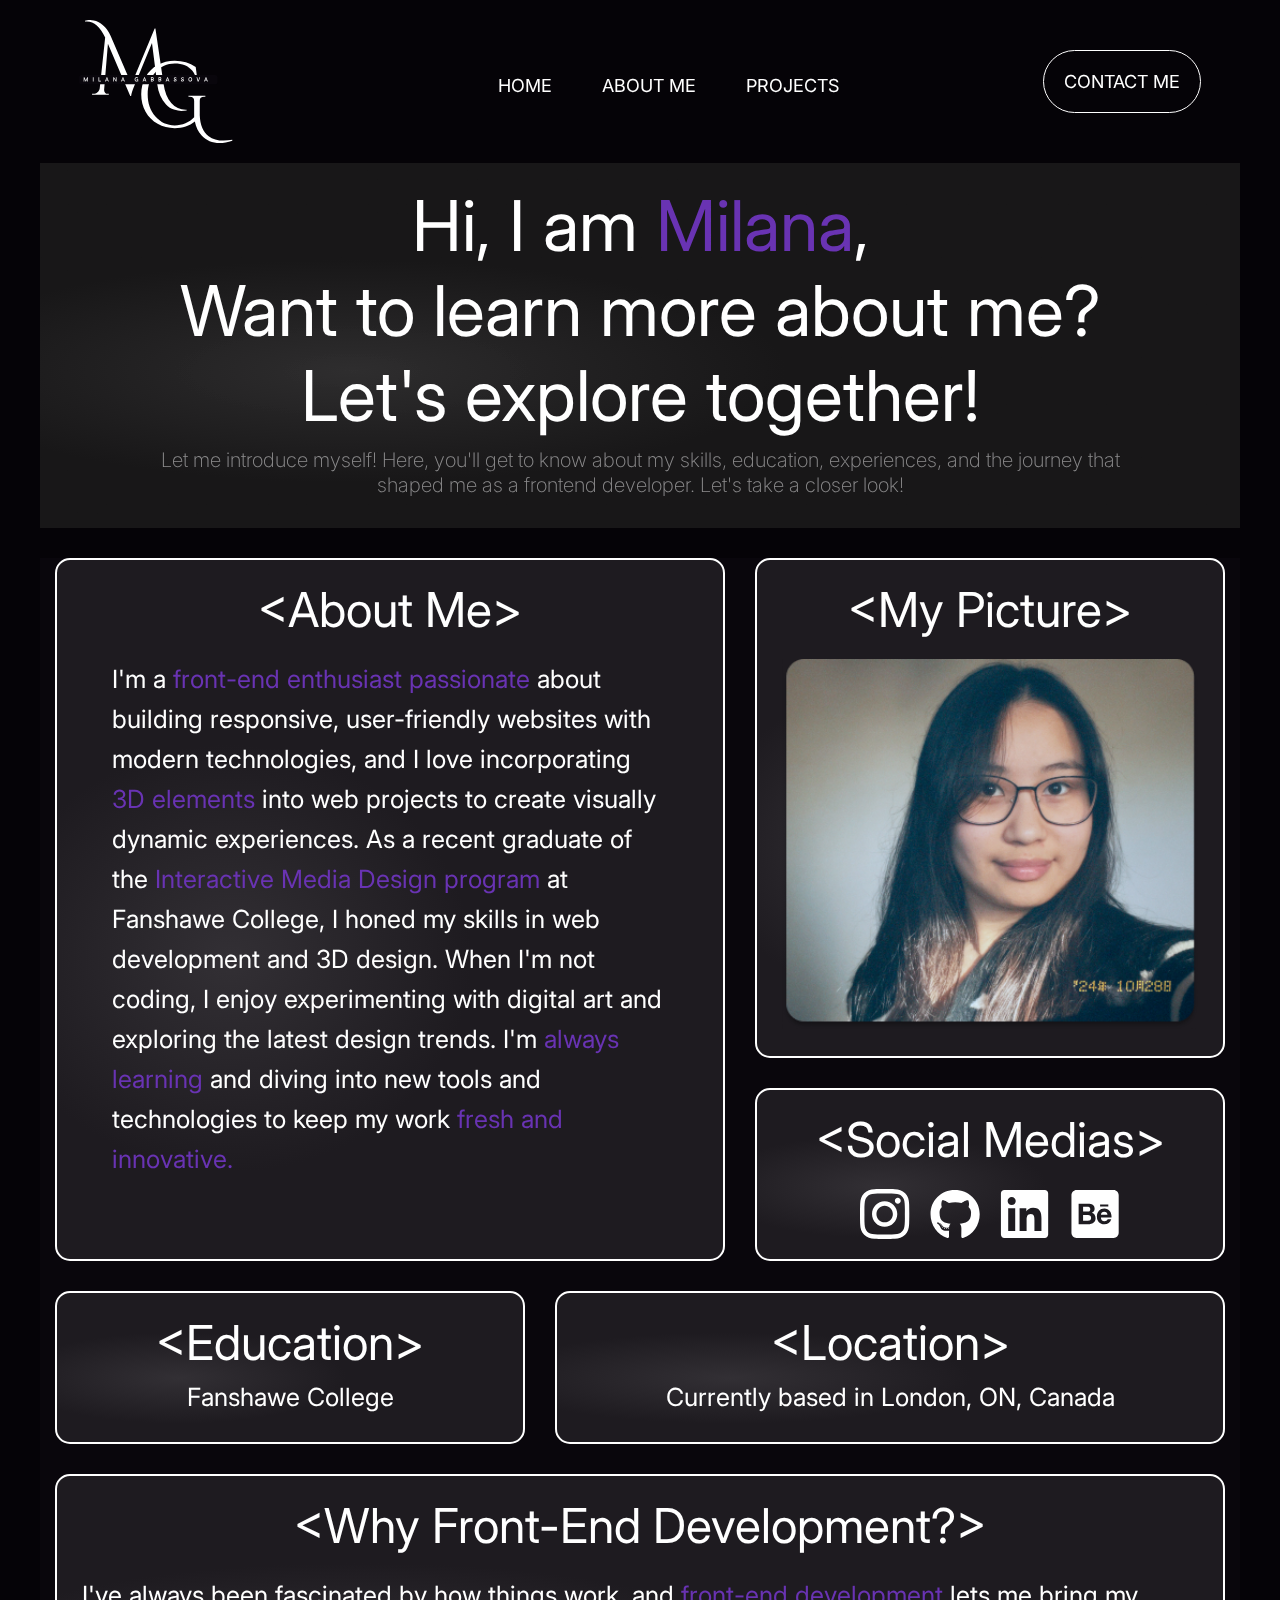
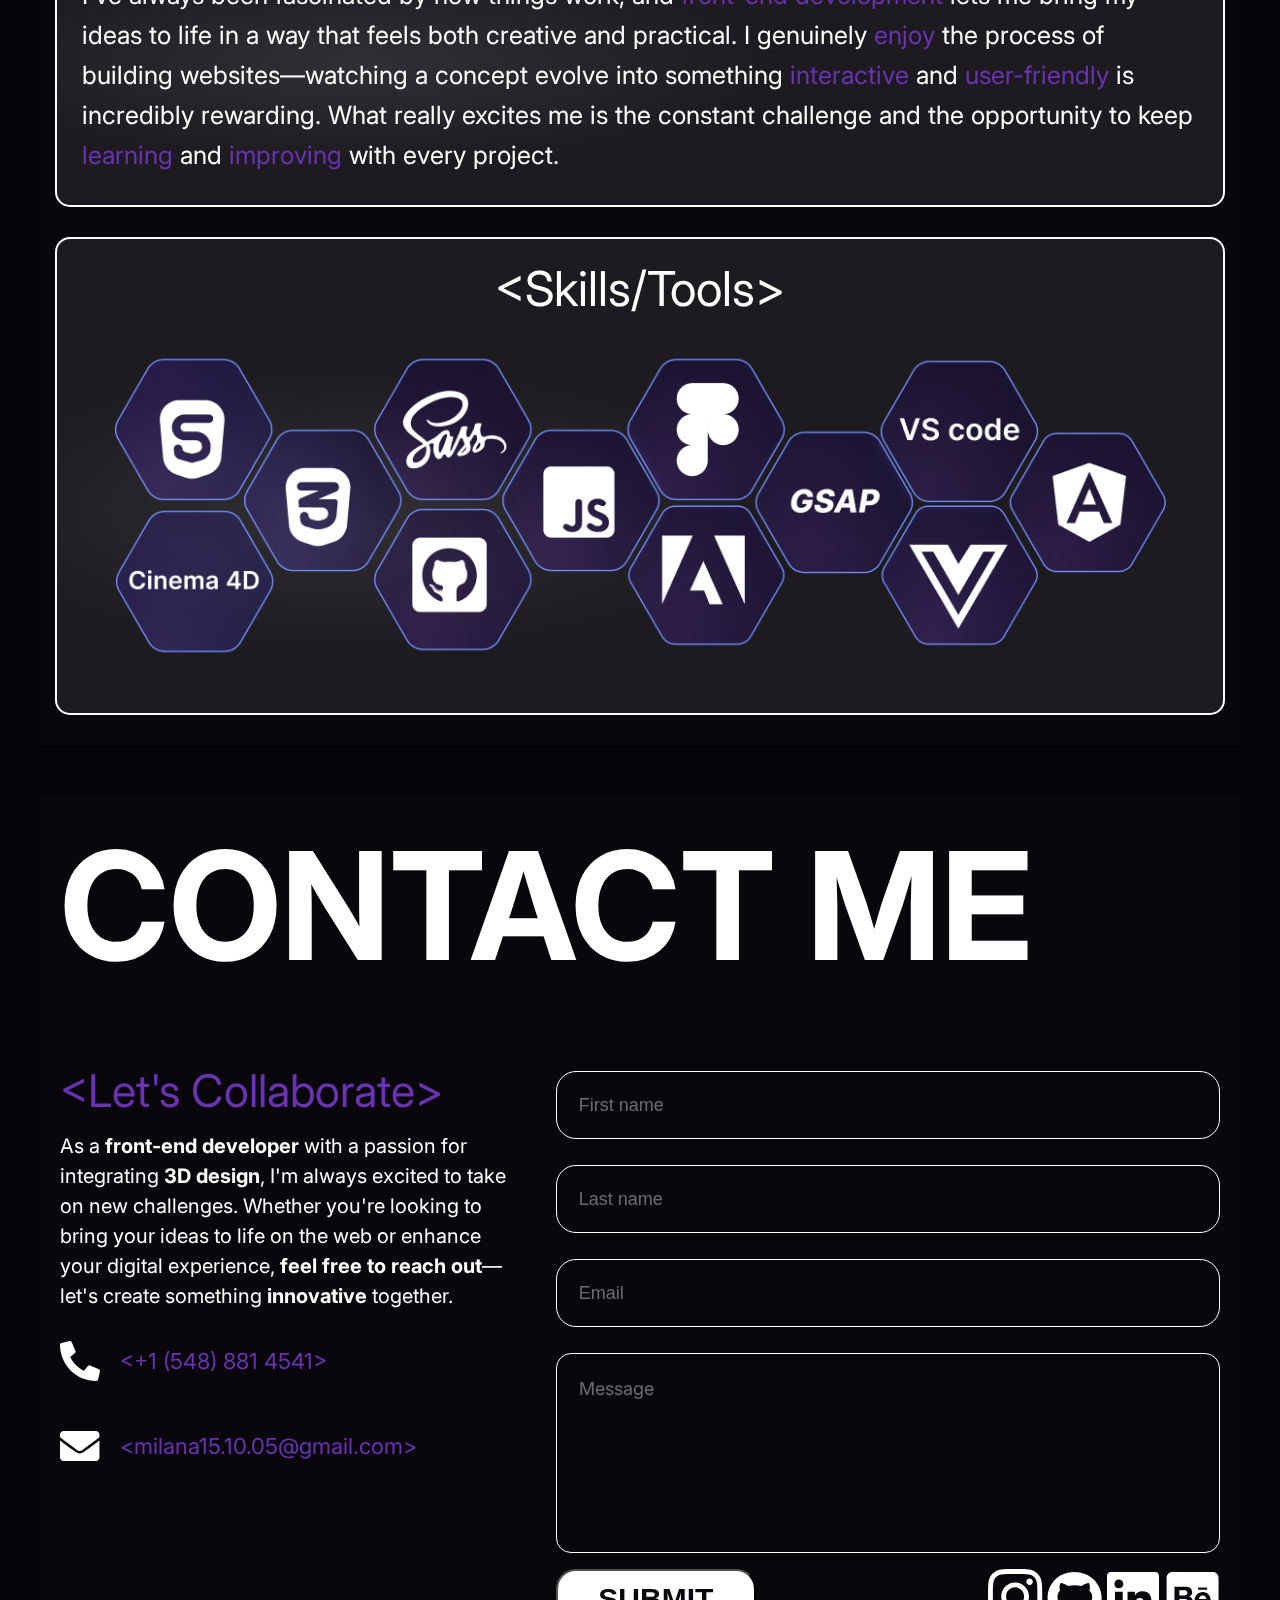
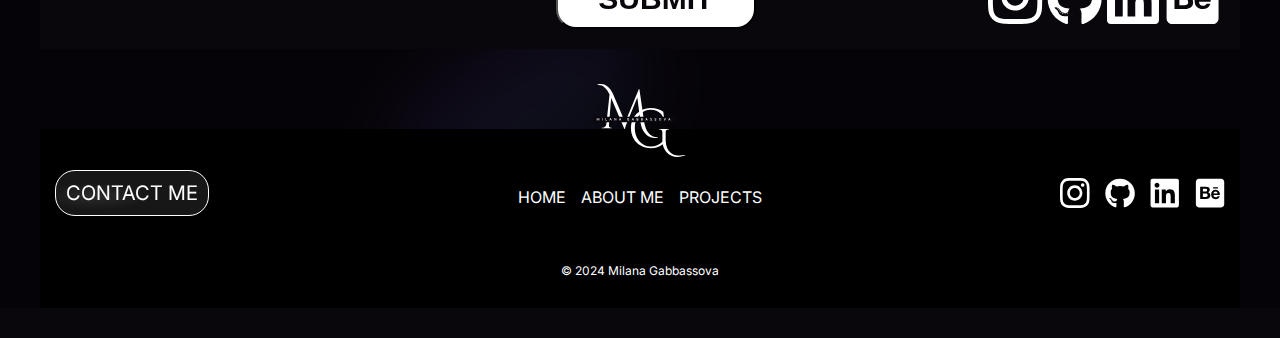
==== about.html @ 4b995e04 "Update about.html" ====
<!DOCTYPE html>
<html lang="en">

<head>
    <meta charset="UTF-8">
    <meta name="viewport" content="initial-scale=1.0, width=device-width">
    <title>About Me</title>
    <link rel="icon" href="images/logo-icon.png">
    <link rel="stylesheet" href="https://cdnjs.cloudflare.com/ajax/libs/font-awesome/4.7.0/css/font-awesome.min.css">
    <link rel="stylesheet" href="https://cdn.plyr.io/3.7.8/plyr.css" />
    <link href='https://fonts.googleapis.com/css?family=Inter' rel='stylesheet'>
    <link href="css/grid.css" rel="stylesheet">
    <link href="css/main.css" rel="stylesheet">
</head>

<body>
    <h1 class="hidden">Portfolio</h1>
    <header class="grid-con">
        <nav class="m-col-span-full navbar">
            <h2 class="hidden">Header</h2>
            <div class="hamburger">
                <span class="bar"></span>
                <span class="bar"></span>
                <span class="bar"></span>
            </div>

                <img class="logo-tablet" src="images/logo-mobile.svg" alt="fanshawe-logo">
            

                <div class="nav-menu">
                <ul>
                    <li class="nav-item">
                        <a href="index.html" class="nav-link">HOME</a>
                    </li>
                    <li class="nav-item">
                        <a href="about.html" class="nav-link">ABOUT ME</a>
                    </li>
                    <li class="nav-item">
                        <a href="projects.html" class="nav-link">PROJECTS</a>
                    </li>

                    <li class="contact-mobile nav-item">
                        <a href="#contact" class="nav-link">CONTACT ME</a>
                    </li>

                   
                </ul>
                </div>

                <div class="contact-tablet">
                    <a data-link="contact" class="nav-link">CONTACT ME</a>
                </div>
        </nav>

        
        <div class="logo-mobile col-start-2 col-end-4">
            <img src="images/logo-mobile.svg" alt="fanshawe-logo">
        </div>
    </header>

    <main>
        <section class="grid-con about-section-intro">
            <h2 class="hidden">Landing Page</h2>
            <div class="col-span-full m-col-span-full text-intro-main">
                <p>Hi, I am <span class="purple-text">Milana</span>,<br>
                Want to learn more about me?<br>
                Let's explore together!</p>
                <p class="basic-text t-intro">Let me introduce myself! Here, you'll get to know about my skills, education, experiences, and the journey that shaped me as a frontend developer. Let's take a closer look!</p>
            </div>
        </section>

        <section class="grid-con about-section-info">

            <div class="info-about col-span-full m-col-start-1 m-col-end-8 m-row-start-1 m-row-end-4">
                <p class="big-text-about">&lt;About Me&gt;</p>
                <p class="basic-text">I'm a <span class="purple-text">front-end enthusiast passionate</span> about building responsive, user-friendly websites with modern technologies, and I love incorporating <span class="purple-text">3D elements</span> into web projects to create visually dynamic experiences. As a recent graduate of the <span class="purple-text">Interactive Media Design program</span> at Fanshawe College, I honed my skills in web development and 3D design. When I'm not coding, I enjoy experimenting with digital art and exploring the latest design trends. I'm <span class="purple-text">always learning</span> and diving into new tools and technologies to keep my work <span class="purple-text">fresh and innovative.</span></p>
            </div>

            <div class="info-picture col-span-full m-col-start-8 m-col-end-13 m-row-start-1 m-row-end-2">
                <p class="big-text-about">&lt;My Picture&gt;</p>
                <img src="images/my-picture.png" alt="my picture">
            </div>

            <div class="info-socials col-span-full m-col-start-8 m-col-end-13 m-row-start-2 m-row-end-3">
                <p class="big-text-about">&lt;Social Medias&gt;</p>
                <div class="social-medias">
                    <img src="images/instagram.svg" alt="instagram">
                    <img src="images/github.svg" alt="github">
                    <img src="images/linkedin.svg" alt="linkedin">
                    <img src="images/behance.svg" alt="behance">
                </div>
            </div>

            <div class="info-education col-span-full m-col-start-1 m-col-end-6 m-row-start-4 m-row-end-5">
                <p class="big-text-about">&lt;Education&gt;</p>
                <p class="basic-text">Fanshawe College</p>
            </div>

            <div class="info-location col-span-full m-col-start-6 m-col-end-13 m-row-start-4 m-row-end-5">
                <p class="big-text-about">&lt;Location&gt;</p>
                <p class="basic-text">Currently based in London, ON, Canada</p>
            </div>

            <div class="info-why-frontend col-span-full">
                <p class="big-text-about">&lt;Why Front-End Development?&gt;</p>
                <p class="basic-text">I've always been fascinated by how things work, and <span class="purple-text">front-end development</span> lets me bring my ideas to life in a way that feels both creative and practical. I genuinely <span class="purple-text">enjoy</span> the process of building websites—watching a concept evolve into something <span class="purple-text">interactive</span> and <span class="purple-text">user-friendly</span> is incredibly rewarding. What really excites me is the constant challenge and the opportunity to keep <span class="purple-text">learning</span> and <span class="purple-text">improving</span> with every project.</p>
            </div>

            <div class="info-skills col-span-full">
                <p class="big-text-about">&lt;Skills/Tools&gt;</p>
                <img class="skills-mobile" src="images/skills-tools-mobile.svg" alt="skills">
                <img class="skills-tablet-desktop" src="images/skills-tools-tablet-desktop.png" alt="skills">
            </div>

        </section>

        


        <section id="contact" class="grid-con section-contact">
            <h2 class="hidden">Contact me</h2>
            <div class="col-span-full heading"><p>CONTACT ME</p></div>

            <div class="text-contact col-span-full l-col-start-1 l-col-end-6">
                <p class="purple-text-contact">&lt;Let's Collaborate&gt;</p>
                <p class="basic-text-contact">As a <span class="highlighted-text">front-end developer</span> with a passion for integrating <span class="highlighted-text">3D design</span>, I'm always excited to take on new challenges. Whether you're looking to bring your ideas to life on the web or enhance your digital experience, <span class="highlighted-text">feel free to reach out</span>—let's create something <span class="highlighted-text">innovative</span> together.</p>
           </div>

            <div class="col-span-full phone-email-contact">
                <div class="phone">
                    <img src="images/phone-icon.svg" alt="phone-icon">
                    <p class="purple-text-pe">&lt;+1 (548) 881 4541&gt;</p>
                </div>

                <div class="email">
                    <img src="images/mail-icon.svg" alt="mail-icon">
                    <p class="purple-text-pe">&lt;milana15.10.05@gmail.com&gt;</p>
                </div>
            </div>

        <div class="form-contact col-span-full l-col-start-6 l-col-end-13">
            <form class="col-span-full order-form-inputs">
                <input type="text" placeholder="First name" id="fname">
                <input type="text" placeholder="Last name" id="lname">
                <input type="text" placeholder="Email" id="email">
                <textarea name="msg" placeholder="Message" id="message"></textarea>
            </form>

            <div class="col-span-full button-social">
                <button class="submit-button" id="submit-action">SUBMIT</button>

                <div class="social-medias">
                    <img src="images/instagram.svg" alt="instagram">
                    <img src="images/github.svg" alt="github">
                    <img src="images/linkedin.svg" alt="linkedin">
                    <img src="images/behance.svg" alt="behance">
                </div>
            </div>
        </div>
           
        </section>

        <div class="ball-blur"></div>

    </main>

    
    
    <footer class="grid-con section-footer">
        <h2 class="hidden">Footer</h2>
        <div class="col-span-full logo-footer"><img src="images/logo-mobile.svg" alt="logo-footer"></div>
        <div class="col-span-full nav-menu-footer">
            <ul>
                <li class="nav-item-footer">
                    <a data-link="home" class="nav-link-footer">HOME</a>
                </li>
                <li class="nav-item-footer">
                    <a data-link="about-me" class="nav-link-footer">ABOUT ME</a>
                </li>
                <li class="nav-item-footer">
                    <a data-link="projects" class="nav-link-footer">PROJECTS</a>
                </li>
            </ul>
        </div>

        <div class="col-span-full contact-social-footer">

            <div class="button-footer black-button">CONTACT ME</div>

            <div class="social-medias-footer">
                <img src="images/instagram.svg" alt="instagram">
                <img src="images/github.svg" alt="github">
                <img src="images/linkedin.svg" alt="linkedin">
                <img src="images/behance.svg" alt="behance">
            </div>

        </div>

            <div class="col-span-full"><p class="copyright-text">© 2024 Milana Gabbassova</p></div>
     </footer>
     
    
    <script src="https://cdn.plyr.io/3.7.8/plyr.js"></script>
    <script src="js/main.js"></script>
</body>

</html>
---- css/grid.css ----
/* Tailwind and Bootstrap use px for media queries, with foundation using em
for this library we will stick with pixels */

/* ---General rules - scales images, videos to size of container--- */
img, embed, object, video, picture {
  max-width: 100%; 
}

/* ---Change the way the box model works, tells the browser to account for any border and padding in the values you specify for an element's width and height.--- */

html {
  box-sizing: border-box; 
}

*, *::before, *::after {
  box-sizing: inherit; 
}

/* ---Mini CSS reset--- */

body, p, h1, h2, h3, h4, h5 {
   margin: 0px; 
   padding: 0px;
}

/* ---Utility Classes--- */

.hidden {
   display: none;
}

.box {
   background-color: powderblue;
   color: rgb(27, 27, 27);
   border-radius: 5px;
   padding: 20px;
   text-align: center;
   margin-top: 10px;
   margin-bottom:10px;
 }

/* ---Mobile Library Grid Styles--- */

/* Note if you are using a grid size of 1920, you need to change the value of 1200px to 1920px on line 50 and 57 */

.full-width-grid-con {
   /* set this container as a grid, with 3 columns
   the other grid will sit in the middle column, this allows for overlapping content */
   display: grid; 
	grid-template-columns: 1fr minmax(0, 1200px) 1fr;  
}

 .grid-con { 
   display: grid;
   grid-template-columns: repeat(4, minmax(0, 1fr));
   grid-template-rows: auto;
   grid-column-gap: 30px;
   max-width: 1200px;
   margin: 0 auto;
   padding-left: 15px;
   padding-right: 15px;
}

/* A keyword indicating that the property contributes nothing to the grid item's placement, indicating auto-placement, an automatic span, or a default span of 1. */
.col-auto {grid-column: auto;}
.col-span-1	{grid-column: span 1 / span 1;}
.col-span-2	{grid-column: span 2 / span 2;}
.col-span-3	{grid-column: span 3 / span 3;}
.col-span-4	{grid-column: span 4 / span 4;}
.col-span-full {grid-column: 1 / -1;}

.col-start-1	{grid-column-start: 1;}
.col-start-2	{grid-column-start: 2;}
.col-start-3	{grid-column-start: 3;}
.col-start-4	{grid-column-start: 4;}
.col-start-auto {grid-column-start: auto;}

.col-end-1	{grid-column-end: 1;}
.col-end-2	{grid-column-end: 2;}
.col-end-3	{grid-column-end: 3;}
.col-end-4	{grid-column-end: 4;}
.col-end-5	{grid-column-end: 5;}
.col-end-auto	{grid-column-end: auto;}


.row-span-1	{grid-row: span 1 / span 1;}
.row-span-2	{grid-row: span 2 / span 2;}
.row-span-3	{grid-row: span 3 / span 3;}
.row-span-4	{grid-row: span 4 / span 4;}
.row-span-5	{grid-row: span 5 / span 5;}
.row-span-6	{grid-row: span 6 / span 6;}
.row-span-7	{grid-row: span 7 / span 7;}
.row-span-8	{grid-row: span 8 / span 8;}
.row-span-9	{grid-row: span 9 / span 9;}
.row-span-10{grid-row: span 10 / span 10;}
.row-span-11{grid-row: span 11 / span 11;}
.row-span-12{grid-row: span 12 / span 12;}
.row-span-full {grid-row: 1 / -1;}

.row-start-1	{grid-row-start: 1;}
.row-start-2	{grid-row-start: 2;}
.row-start-3	{grid-row-start: 3;}
.row-start-4	{grid-row-start: 4;}
.row-start-5	{grid-row-start: 5;}
.row-start-6	{grid-row-start: 6;}
.row-start-7	{grid-row-start: 7;}
.row-start-8	{grid-row-start: 8;}
.row-start-9	{grid-row-start: 9;}
.row-start-10	{grid-row-start: 10;}
.row-start-11	{grid-row-start: 11;}
.row-start-12	{grid-row-start: 12;}
.row-start-13	{grid-row-start: 13;}
.row-start-auto {grid-row-start: auto;}

.row-end-1	{grid-row-end: 1;}
.row-end-2	{grid-row-end: 2;}
.row-end-3	{grid-row-end: 3;}
.row-end-4	{grid-row-end: 4;}
.row-end-5	{grid-row-end: 5;}
.row-end-6	{grid-row-end: 6;}
.row-end-7	{grid-row-end: 7;}
.row-end-8	{grid-row-end: 8;}
.row-end-9	{grid-row-end: 9;}
.row-end-10	{grid-row-end: 10;}
.row-end-11	{grid-row-end: 11;}
.row-end-12	{grid-row-end: 12;}
.row-end-13	{grid-row-end: 13;}
.row-end-auto	{grid-row-end: auto;}

/* ---Tablet Library Grid Styles--- */

@media screen and (min-width: 768px) { 
   
   .grid-con { 
      display: grid; 
      grid-template-columns: repeat(12, minmax(0, 1fr));
      grid-column-gap: 20px;
      padding-left: 16px;
      padding-right: 16px;
   }

   .m-col-auto {grid-column: auto;}
   .m-col-span-1	{grid-column: span 1 / span 1;}
   .m-col-span-2	{grid-column: span 2 / span 2;}
   .m-col-span-3	{grid-column: span 3 / span 3;}
   .m-col-span-4	{grid-column: span 4 / span 4;}
   .m-col-span-5	{grid-column: span 5 / span 5;}
   .m-col-span-6	{grid-column: span 6 / span 6;}
   .m-col-span-7	{grid-column: span 7 / span 7;}
   .m-col-span-8	{grid-column: span 8 / span 8;}
   .m-col-span-9	{grid-column: span 9 / span 9;}
   .m-col-span-10 {grid-column: span 10 / span 10;}
   .m-col-span-11 {grid-column: span 11 / span 11;}
   .m-col-span-12 {grid-column: span 12 / span 12;}
   .m-col-span-full {grid-column: 1 / -1;}

   .m-col-start-1	{grid-column-start: 1;}
   .m-col-start-2	{grid-column-start: 2;}
   .m-col-start-3	{grid-column-start: 3;}
   .m-col-start-4	{grid-column-start: 4;}
   .m-col-start-5	{grid-column-start: 5;}
   .m-col-start-6	{grid-column-start: 6;}
   .m-col-start-7	{grid-column-start: 7;}
   .m-col-start-8	{grid-column-start: 8;}
   .m-col-start-9	{grid-column-start: 9;}
   .m-col-start-10	{grid-column-start: 10;}
   .m-col-start-11	{grid-column-start: 11;}
   .m-col-start-12	{grid-column-start: 12;}
   .m-col-start-13	{grid-column-start: 13;}
   .m-col-start-auto {grid-column-start: auto;}

   .m-col-end-1	{grid-column-end: 1;}
   .m-col-end-2	{grid-column-end: 2;}
   .m-col-end-3	{grid-column-end: 3;}
   .m-col-end-4	{grid-column-end: 4;}
   .m-col-end-5	{grid-column-end: 5;}
   .m-col-end-6	{grid-column-end: 6;}
   .m-col-end-7	{grid-column-end: 7;}
   .m-col-end-8	{grid-column-end: 8;}
   .m-col-end-9	{grid-column-end: 9;}
   .m-col-end-10	{grid-column-end: 10;}
   .m-col-end-11	{grid-column-end: 11;}
   .m-col-end-12	{grid-column-end: 12;}
   .m-col-end-13	{grid-column-end: 13;}
   .m-col-end-auto	{grid-column-end: auto;}


   
.m-row-span-1	{grid-row: span 1 / span 1;}
.m-row-span-2	{grid-row: span 2 / span 2;}
.m-row-span-3	{grid-row: span 3 / span 3;}
.m-row-span-4	{grid-row: span 4 / span 4;}
.m-row-span-5	{grid-row: span 5 / span 5;}
.m-row-span-6	{grid-row: span 6 / span 6;}
.m-row-span-7	{grid-row: span 7 / span 7;}
.m-row-span-8	{grid-row: span 8 / span 8;}
.m-row-span-9	{grid-row: span 9 / span 9;}
.m-row-span-10{grid-row: span 10 / span 10;}
.m-row-span-11{grid-row: span 11 / span 11;}
.m-row-span-12{grid-row: span 12 / span 12;}
.m-row-span-full {grid-row: 1 / -1;}

.m-row-start-1	{grid-row-start: 1;}
.m-row-start-2	{grid-row-start: 2;}
.m-row-start-3	{grid-row-start: 3;}
.m-row-start-4	{grid-row-start: 4;}
.m-row-start-5	{grid-row-start: 5;}
.m-row-start-6	{grid-row-start: 6;}
.m-row-start-7	{grid-row-start: 7;}
.m-row-start-8	{grid-row-start: 8;}
.m-row-start-9	{grid-row-start: 9;}
.m-row-start-10	{grid-row-start: 10;}
.m-row-start-11	{grid-row-start: 11;}
.m-row-start-12	{grid-row-start: 12;}
.m-row-start-13	{grid-row-start: 13;}
.m-row-start-auto {grid-row-start: auto;}

.m-row-end-1	{grid-row-end: 1;}
.m-row-end-2	{grid-row-end: 2;}
.m-row-end-3	{grid-row-end: 3;}
.m-row-end-4	{grid-row-end: 4;}
.m-row-end-5	{grid-row-end: 5;}
.m-row-end-6	{grid-row-end: 6;}
.m-row-end-7	{grid-row-end: 7;}
.m-row-end-8	{grid-row-end: 8;}
.m-row-end-9	{grid-row-end: 9;}
.m-row-end-10	{grid-row-end: 10;}
.m-row-end-11	{grid-row-end: 11;}
.m-row-end-12	{grid-row-end: 12;}
.m-row-end-13	{grid-row-end: 13;}
.m-row-end-auto	{grid-row-end: auto;}

}

/* ---Desktop Library Grid Styles--- */

@media screen and (min-width: 1200px) { 

   .grid-con { 
      display: grid; 
      grid-template-columns: repeat(12, minmax(0, 1fr));
      grid-column-gap: 30px;
      padding-left: 15px;
      padding-right: 15px;
   }

   .l-col-auto {grid-column: auto;}
   .l-col-span-1	{grid-column: span 1 / span 1;}
   .l-col-span-2	{grid-column: span 2 / span 2;}
   .l-col-span-3	{grid-column: span 3 / span 3;}
   .l-col-span-4	{grid-column: span 4 / span 4;}
   .l-col-span-5	{grid-column: span 5 / span 5;}
   .l-col-span-6	{grid-column: span 6 / span 6;}
   .l-col-span-7	{grid-column: span 7 / span 7;}
   .l-col-span-8	{grid-column: span 8 / span 8;}
   .l-col-span-9	{grid-column: span 9 / span 9;}
   .l-col-span-10 {grid-column: span 10 / span 10;}
   .l-col-span-11 {grid-column: span 11 / span 11;}
   .l-col-span-12 {grid-column: span 12 / span 12;}
   .l-col-span-full {grid-column: 1 / -1;}

   .l-col-start-1	{grid-column-start: 1;}
   .l-col-start-2	{grid-column-start: 2;}
   .l-col-start-3	{grid-column-start: 3;}
   .l-col-start-4	{grid-column-start: 4;}
   .l-col-start-5	{grid-column-start: 5;}
   .l-col-start-6	{grid-column-start: 6;}
   .l-col-start-7	{grid-column-start: 7;}
   .l-col-start-8	{grid-column-start: 8;}
   .l-col-start-9	{grid-column-start: 9;}
   .l-col-start-10	{grid-column-start: 10;}
   .l-col-start-11	{grid-column-start: 11;}
   .l-col-start-12	{grid-column-start: 12;}
   .l-col-start-13	{grid-column-start: 13;}
   .l-col-start-auto {grid-column-start: auto;}

   .l-col-end-1	{grid-column-end: 1;}
   .l-col-end-2	{grid-column-end: 2;}
   .l-col-end-3	{grid-column-end: 3;}
   .l-col-end-4	{grid-column-end: 4;}
   .l-col-end-5	{grid-column-end: 5;}
   .l-col-end-6	{grid-column-end: 6;}
   .l-col-end-7	{grid-column-end: 7;}
   .l-col-end-8	{grid-column-end: 8;}
   .l-col-end-9	{grid-column-end: 9;}
   .l-col-end-10	{grid-column-end: 10;}
   .l-col-end-11	{grid-column-end: 11;}
   .l-col-end-12	{grid-column-end: 12;}
   .l-col-end-13	{grid-column-end: 13;}
   .l-col-end-auto	{grid-column-end: auto;}


.l-row-span-1	{grid-row: span 1 / span 1;}
.l-row-span-2	{grid-row: span 2 / span 2;}
.l-row-span-3	{grid-row: span 3 / span 3;}
.l-row-span-4	{grid-row: span 4 / span 4;}
.l-row-span-5	{grid-row: span 5 / span 5;}
.l-row-span-6	{grid-row: span 6 / span 6;}
.l-row-span-7	{grid-row: span 7 / span 7;}
.l-row-span-8	{grid-row: span 8 / span 8;}
.l-row-span-9	{grid-row: span 9 / span 9;}
.l-row-span-10{grid-row: span 10 / span 10;}
.l-row-span-11{grid-row: span 11 / span 11;}
.l-row-span-12{grid-row: span 12 / span 12;}
.l-row-span-full {grid-row: 1 / -1;}

.l-row-start-1	{grid-row-start: 1;}
.l-row-start-2	{grid-row-start: 2;}
.l-row-start-3	{grid-row-start: 3;}
.l-row-start-4	{grid-row-start: 4;}
.l-row-start-5	{grid-row-start: 5;}
.l-row-start-6	{grid-row-start: 6;}
.l-row-start-7	{grid-row-start: 7;}
.l-row-start-8	{grid-row-start: 8;}
.l-row-start-9	{grid-row-start: 9;}
.l-row-start-10	{grid-row-start: 10;}
.l-row-start-11	{grid-row-start: 11;}
.l-row-start-12	{grid-row-start: 12;}
.l-row-start-13	{grid-row-start: 13;}
.l-row-start-auto {grid-row-start: auto;}

.l-row-end-1	{grid-row-end: 1;}
.l-row-end-2	{grid-row-end: 2;}
.l-row-end-3	{grid-row-end: 3;}
.l-row-end-4	{grid-row-end: 4;}
.l-row-end-5	{grid-row-end: 5;}
.l-row-end-6	{grid-row-end: 6;}
.l-row-end-7	{grid-row-end: 7;}
.l-row-end-8	{grid-row-end: 8;}
.l-row-end-9	{grid-row-end: 9;}
.l-row-end-10	{grid-row-end: 10;}
.l-row-end-11	{grid-row-end: 11;}
.l-row-end-12	{grid-row-end: 12;}
.l-row-end-13	{grid-row-end: 13;}
.l-row-end-auto	{grid-row-end: auto;}
}

/* ---X-Large Desktop Library Grid Styles--- */

@media screen and (min-width: 1920px) { 

   .grid-con { 
      display: grid; 
      grid-template-columns: repeat(12, minmax(0, 1fr));
      grid-column-gap: 34px;
      padding-left: 17px;
      padding-right: 17px;
   }

   .xl-col-auto {grid-column: auto;}
   .xl-col-span-1	{grid-column: span 1 / span 1;}
   .xl-col-span-2	{grid-column: span 2 / span 2;}
   .xl-col-span-3	{grid-column: span 3 / span 3;}
   .xl-col-span-4	{grid-column: span 4 / span 4;}
   .xl-col-span-5	{grid-column: span 5 / span 5;}
   .xl-col-span-6	{grid-column: span 6 / span 6;}
   .xl-col-span-7	{grid-column: span 7 / span 7;}
   .xl-col-span-8	{grid-column: span 8 / span 8;}
   .xl-col-span-9	{grid-column: span 9 / span 9;}
   .xl-col-span-10 {grid-column: span 10 / span 10;}
   .xl-col-span-11 {grid-column: span 11 / span 11;}
   .xl-col-span-12 {grid-column: span 12 / span 12;}
   .xl-col-span-full {grid-column: 1 / -1;}

   .xl-col-start-1	{grid-column-start: 1;}
   .xl-col-start-2	{grid-column-start: 2;}
   .xl-col-start-3	{grid-column-start: 3;}
   .xl-col-start-4	{grid-column-start: 4;}
   .xl-col-start-5	{grid-column-start: 5;}
   .xl-col-start-6	{grid-column-start: 6;}
   .xl-col-start-7	{grid-column-start: 7;}
   .xl-col-start-8	{grid-column-start: 8;}
   .xl-col-start-9	{grid-column-start: 9;}
   .xl-col-start-10	{grid-column-start: 10;}
   .xl-col-start-11	{grid-column-start: 11;}
   .xl-col-start-12	{grid-column-start: 12;}
   .xl-col-start-13	{grid-column-start: 13;}
   .xl-col-start-auto {grid-column-start: auto;}

   .xl-col-end-1	{grid-column-end: 1;}
   .xl-col-end-2	{grid-column-end: 2;}
   .xl-col-end-3	{grid-column-end: 3;}
   .xl-col-end-4	{grid-column-end: 4;}
   .xl-col-end-5	{grid-column-end: 5;}
   .xl-col-end-6	{grid-column-end: 6;}
   .xl-col-end-7	{grid-column-end: 7;}
   .xl-col-end-8	{grid-column-end: 8;}
   .xl-col-end-9	{grid-column-end: 9;}
   .xl-col-end-10	{grid-column-end: 10;}
   .xl-col-end-11	{grid-column-end: 11;}
   .xl-col-end-12	{grid-column-end: 12;}
   .xl-col-end-13	{grid-column-end: 13;}
   .xl-col-end-auto	{grid-column-end: auto;}


.xl-row-span-1	{grid-row: span 1 / span 1;}
.xl-row-span-2	{grid-row: span 2 / span 2;}
.xl-row-span-3	{grid-row: span 3 / span 3;}
.xl-row-span-4	{grid-row: span 4 / span 4;}
.xl-row-span-5	{grid-row: span 5 / span 5;}
.xl-row-span-6	{grid-row: span 6 / span 6;}
.xl-row-span-7	{grid-row: span 7 / span 7;}
.xl-row-span-8	{grid-row: span 8 / span 8;}
.xl-row-span-9	{grid-row: span 9 / span 9;}
.xl-row-span-10{grid-row: span 10 / span 10;}
.xl-row-span-11{grid-row: span 11 / span 11;}
.xl-row-span-12{grid-row: span 12 / span 12;}
.xl-row-span-full {grid-row: 1 / -1;}

.xl-row-start-1	{grid-row-start: 1;}
.xl-row-start-2	{grid-row-start: 2;}
.xl-row-start-3	{grid-row-start: 3;}
.xl-row-start-4	{grid-row-start: 4;}
.xl-row-start-5	{grid-row-start: 5;}
.xl-row-start-6	{grid-row-start: 6;}
.xl-row-start-7	{grid-row-start: 7;}
.xl-row-start-8	{grid-row-start: 8;}
.xl-row-start-9	{grid-row-start: 9;}
.xl-row-start-10	{grid-row-start: 10;}
.xl-row-start-11	{grid-row-start: 11;}
.xl-row-start-12	{grid-row-start: 12;}
.xl-row-start-13	{grid-row-start: 13;}
.xl-row-start-auto {grid-row-start: auto;}

.xl-row-end-1	{grid-row-end: 1;}
.xl-row-end-2	{grid-row-end: 2;}
.xl-row-end-3	{grid-row-end: 3;}
.xl-row-end-4	{grid-row-end: 4;}
.xl-row-end-5	{grid-row-end: 5;}
.xl-row-end-6	{grid-row-end: 6;}
.xl-row-end-7	{grid-row-end: 7;}
.xl-row-end-8	{grid-row-end: 8;}
.xl-row-end-9	{grid-row-end: 9;}
.xl-row-end-10	{grid-row-end: 10;}
.xl-row-end-11	{grid-row-end: 11;}
.xl-row-end-12	{grid-row-end: 12;}
.xl-row-end-13	{grid-row-end: 13;}
.xl-row-end-auto	{grid-row-end: auto;}
}
---- css/main.css ----
body,h1,h2,h3,h4,p,a{color:#fff;font-family:"Inter",sans-serif}.basic-text,.basic-text-contact{font-size:13px;font-style:normal;font-weight:400;line-height:22px;margin:10px 0px 10px 0px}.basic-text-contact{font-size:15px}.heading{font-size:60px;font-weight:bold}.purple-text,.purple-text-pe{color:#6933b3}.purple-text-contact{color:#6933b3;font-size:40px;padding:10px 0px;margin-top:10px}.highlighted-text{font-weight:bold}.copyright-text{text-align:center;font-size:12px;margin:30px 0}@media screen and (min-width: 768px){.heading{font-size:90px}.basic-text,.basic-text-contact{font-size:14px}.purple-text-contact{font-size:45px}.basic-text-contact{font-size:18px;line-height:32px}.purple-text-pe{font-size:22px}}@media screen and (min-width: 1200px){.heading{font-size:150px}.basic-text,.basic-text-contact{font-size:20px;line-height:30px}}.hidden{display:none}body,section{position:relative;background-color:#09060c}body::before,section::before{content:"";position:absolute;top:0;left:0;width:100%;height:100%;background:url("../images/noise.png") #0f0f0f 0% 0%/100px 100px repeat;mix-blend-mode:soft-light;opacity:.5;z-index:-1}.navbar{min-height:70px;display:flex;justify-content:space-between;align-items:center;padding:0 24px;z-index:9}.navbar .hamburger{display:block;cursor:pointer;z-index:10;margin-top:-90px}.navbar .hamburger.active .bar:nth-child(2){opacity:0}.navbar .hamburger.active .bar:nth-child(1){transform:translateY(8px) rotate(45deg)}.navbar .hamburger.active .bar:nth-child(3){transform:translateY(-8px) rotate(-45deg)}.navbar .bar{display:block;width:25px;height:3px;margin:5px auto;transition:all .3s ease-in-out;background-color:#fff;border-radius:15px}.navbar .nav-menu{position:absolute;left:-100%;top:0px;flex-direction:column;width:100%;text-align:center;transition:.3s;-webkit-backdrop-filter:blur(20px);backdrop-filter:blur(20px);background:radial-gradient(45% 38% at 26% 57%, rgba(217, 217, 217, 0.2) 0%, rgba(115, 115, 115, 0.2) 80.39%)}.navbar .nav-menu ul{list-style-type:none;margin-top:50px}.navbar .nav-item{border-radius:30px;padding:10px;width:100%}.navbar .nav-item a{position:relative;text-align:center;display:inline-block;margin-top:25px;padding:0px;color:#fff;text-decoration:none;font-size:18px;font-weight:bold;cursor:pointer}.navbar .nav-item a::after{content:"";position:absolute;bottom:0;left:50%;transform:translateX(-50%) scaleX(0);width:100%;height:2px;background-color:#fff;transition:transform .3s ease-in-out;transform-origin:center}.navbar .nav-item a:hover::after{transform:translateX(-50%) scaleX(1)}.navbar .nav-menu.active{left:0}.navbar .nav-link{transition:.7s ease}.logo-mobile{text-align:center;padding:20px;cursor:pointer}.logo-mobile img{width:150px}.logo-tablet{display:none}.contact-tablet{display:none}@media screen and (min-width: 768px){.navbar{display:flex}.navbar .hamburger{display:none}.navbar .nav-menu{position:relative;display:flex;justify-content:center;left:0;background:rgba(0,0,0,0);align-items:center;margin-top:-25px}.navbar .nav-menu ul{display:flex;gap:50px}.navbar .nav-item{border-radius:30px;padding:0px;width:100%}.navbar .nav-item a{margin:0 auto;text-decoration:none;font-size:13px;font-weight:normal;background-color:rgba(0,0,0,0);align-items:center;text-wrap:nowrap}.navbar .contact-mobile{display:none}.navbar .logo-tablet{display:block;padding:10px;cursor:pointer}.navbar .logo-tablet img{width:100%}.logo-mobile{display:none}.contact-tablet{display:block;font-size:14px;text-wrap:nowrap;background-color:rgba(0,0,0,0);border:1px solid #fff;border-radius:20px;padding:10px;text-align:center;margin:0 auto}}@media screen and (min-width: 1200px){.navbar .nav-item a{font-size:18px}.navbar .logo-tablet{padding:20px 20px 20px 0;width:240px}.contact-tablet{font-size:18px;padding:20px;border-radius:60px}}.section-footer{position:relative;margin-top:80px;margin-bottom:30px;text-align:center;align-items:center;background-color:#000}.section-footer .logo-footer{cursor:pointer}.section-footer .logo-footer img{margin-top:-45px}.section-footer .nav-menu-footer ul{display:flex;justify-content:space-around}.section-footer .nav-menu-footer ul li{text-align:center;list-style-type:none}.section-footer .nav-menu-footer ul li a{cursor:pointer}.section-footer .button-footer{align-items:center;text-align:center;margin:0px auto}.section-footer .social-medias-footer{display:flex;justify-content:center;gap:25px;margin-top:20px;cursor:pointer}.section-footer .social-medias-footer img{width:40px}@media screen and (min-width: 768px){.section-footer .nav-menu-footer ul{justify-content:center;gap:15px;padding:10px}.section-footer .button-footer{margin:0;font-size:20px;text-wrap:nowrap;width:auto;height:auto;padding:10px;text-align:center}.section-footer .social-medias-footer{margin-top:0px;gap:15px}.section-footer .social-medias-footer img{width:30px}.section-footer .contact-social-footer{display:flex;justify-content:space-between;margin-top:-80px}}.project-card{margin:35px 0px;-webkit-backdrop-filter:blur(20px);backdrop-filter:blur(20px);background:radial-gradient(45% 38% at 26% 57%, rgba(217, 217, 217, 0.2) 0%, rgba(115, 115, 115, 0.2) 80.39%);border-radius:30px;border:1px solid #fff;padding:25px 25px}.project-card .project-card-image{margin:0 auto;background-color:#000;width:100%;height:230px;border-radius:20px}.project-card .project-card-tools{display:flex;margin:5px;gap:10px}.project-card .project-card-tools p{border:1px solid #fff;-webkit-backdrop-filter:blur(20px);backdrop-filter:blur(20px);background:radial-gradient(45% 38% at 26% 57%, rgba(217, 217, 217, 0.2) 0%, rgba(115, 115, 115, 0.2) 80.39%);border-radius:15px;padding:5px 10px;font-size:13px;font-style:normal}.project-card .project-card-name{font-size:30px;font-weight:bold;margin:10px 0px}.project-card .project-card-buttons{display:flex;justify-content:space-between}@media screen and (min-width: 768px){.project-card{padding:20px 15px}.project-card .project-card-image{height:160px}.project-card .project-card-tools{margin:10px}.project-card .project-card-tools p{padding:5px 5px;font-size:10px}.project-card .project-card-name{font-size:25px}}@media screen and (min-width: 1200px){.project-card{padding:30px 25px}.project-card .project-card-image{height:270px;border-radius:20px}.project-card .project-card-tools{margin:10px;gap:15px}.project-card .project-card-tools p{padding:5px 10px;font-size:13px}.project-card .project-card-name{font-size:35px}}.white-button,.black-button,.submit-button{background-color:#fff;color:#09060c;width:145px;height:40px;padding:10px 10px;border-radius:20px;text-align:center;font-size:15px;cursor:pointer}.submit-button{height:50px;width:220px;font-weight:bold}.black-button{-webkit-backdrop-filter:blur(20px);backdrop-filter:blur(20px);background:radial-gradient(45% 38% at 26% 57%, rgba(217, 217, 217, 0.2) 0%, rgba(115, 115, 115, 0.2) 80.39%);color:#fff;border:1px solid #fff}.all-projects-button{width:100%;height:60px;color:#fff;background-color:#09060c;font-size:25px;padding:15px 75px;text-align:center;border:1px solid #fff;border-radius:20px;box-shadow:0 0 10px rgba(255,255,255,.2),0 0 20px rgba(255,255,255,.15),inset 0 0 5px rgba(255,255,255,.3);cursor:pointer}@media screen and (min-width: 768px){.white-button,.submit-button,.black-button{width:95px;height:30px;padding:8px 0px;border-radius:20px;text-align:center;font-size:11px;cursor:pointer}.submit-button{height:50px;width:400px;font-size:30px}}@media screen and (min-width: 1200px){.white-button,.submit-button,.black-button{width:145px;height:35px;padding:10px 0px;font-size:13px}.submit-button{height:60px;width:200px;font-size:30px}}.testimonial{margin:35px 0px;-webkit-backdrop-filter:blur(20px);backdrop-filter:blur(20px);background:radial-gradient(45% 38% at 26% 57%, rgba(217, 217, 217, 0.2) 0%, rgba(115, 115, 115, 0.2) 80.39%);border-radius:30px;border:1px solid #fff;padding:25px 25px}.testimonial-text{font-size:18px;padding:10px 40px;text-align:center;margin:20px 0px;line-height:25px;position:relative}.testimonial-container{width:100%;align-items:center;display:grid;grid-template-columns:repeat(6, 420px);gap:20px;overflow-x:auto;overflow-y:hidden;padding-bottom:10px;scroll-snap-type:x mandatory}.testimonial-container::-webkit-scrollbar{width:8px}.testimonial-container::-webkit-scrollbar-track{background:#1c1325;border-radius:10px}.testimonial-container::-webkit-scrollbar-thumb{background-color:#6933b3;border-radius:10px}.testimonial-text::before{content:"“";color:#fff;font-size:60px;position:absolute;left:0}.testimonial-text::after{content:"„";color:#fff;font-size:60px;position:absolute;right:10px;top:120px}.testimonial-name{font-weight:bold;font-size:20px;text-align:center;margin:20px 0px 0px 0px}.testimonial-occupation{font-size:15px;text-align:center;margin:10px 0px}section{overflow:hidden}.section-intro{padding:20px;-webkit-backdrop-filter:blur(20px);backdrop-filter:blur(20px);background:radial-gradient(45% 38% at 26% 57%, rgba(217, 217, 217, 0.2) 0%, rgba(115, 115, 115, 0.2) 80.39%);margin-bottom:30px}.section-intro .text-intro-main{font-size:50px;text-align:center}.section-intro .t-intro{opacity:.8}:root{--plyr-audio-progress-buffered-background: #6933B3;--plyr-color-main: linear-gradient(to right, #6933B3, #4A2C89, #2A1B4D);--plyr-control-icon-size: 15px;--plyr-control-radius: 20px;--plyr-font-family: Helvetica, Arial, sans-serif;--plyr-control-spacing: 15px;--plyr-range-fill-background: #6933B3}.section-about{position:relative;padding:20px}.section-about .facts-about{margin:20px 0px;-webkit-backdrop-filter:blur(20px);backdrop-filter:blur(20px);background:radial-gradient(45% 38% at 26% 57%, rgba(217, 217, 217, 0.2) 0%, rgba(115, 115, 115, 0.2) 80.39%);border:1px solid #fff;padding:15px}.section-about .h-background-about{position:absolute;top:-15px}.section-about .h-background-about img{width:100%}.section-about .big-text-about{font-size:16px}.section-about .picture-about{margin:20px 0px;-webkit-backdrop-filter:blur(20px);backdrop-filter:blur(20px);background:radial-gradient(45% 38% at 26% 57%, rgba(217, 217, 217, 0.2) 0%, rgba(115, 115, 115, 0.2) 80.39%);border:1px solid #fff;padding:15px}.section-about .picture-about img{width:100%}.section-projects{padding:20px;position:relative;margin-bottom:50px}.section-projects .h-background-projects{position:absolute;top:0;mix-blend-mode:difference}.section-projects .project-cards{display:flex;flex-direction:column}.section-projects .container-projects{display:flex;align-items:center;margin:50px 0 0 0;overflow:hidden}.section-projects .scroll{white-space:nowrap}.section-projects .scroll div{display:flex}.section-projects .scroll p{font-size:13px;font-weight:bold}.section-projects .right-to-left{animation:RightToLeft 10s infinite linear}@keyframes RightToLeft{from{transform:translateX(0%)}to{transform:translateX(-50%)}}.section-testimonials{margin-top:20px;position:relative;padding:20px}.section-testimonials .h-background-testimonials{position:absolute;top:-100px;left:-170px}.section-contact{position:relative;padding:20px;margin-top:50px}.section-contact .h-background-contact{position:absolute;top:-40px}.section-contact .order-form-inputs{display:flex;flex-direction:column;margin-top:20px}.section-contact .order-form-inputs input{border:1px solid #fff;border-radius:20px;margin:10px 0px 16px 0px;padding:24px 22px;font-size:18px;width:100%;height:68px;background:rgba(0,0,0,0);box-sizing:border-box;outline:none;color:#fff}.section-contact .order-form-inputs textarea{border:1px solid #fff;font-family:"Inter",sans-serif;border-radius:15px;margin:10px 0px 16px 0px;padding:24px 22px;font-size:18px;width:100%;height:250px;background:rgba(0,0,0,0);box-sizing:border-box;outline:none;color:#fff;resize:none}.section-contact ::-moz-placeholder{color:rgba(255,255,255,.4)}.section-contact ::placeholder{color:rgba(255,255,255,.4)}.section-contact .button-social{display:flex;justify-content:space-between}.section-contact .social-medias img{width:45px;cursor:pointer}.section-contact .phone-email-contact div{margin:20px 0}.section-contact .phone-email-contact div img{width:40px}.section-contact .phone,.section-contact .email{display:flex;gap:20px;text-align:center}.ball-blur{position:absolute;left:50px;width:270px;height:300px;transform:rotate(-35deg);border-radius:304.147px;background:linear-gradient(180deg, rgba(145, 77, 255, 0.1) 0%, rgba(65, 145, 204, 0.1) 100%);filter:blur(40px);z-index:-1}@media screen and (min-width: 768px){.plyr-container{width:100%;max-width:400px;aspect-ratio:1/1;overflow:hidden;margin:auto}.plyr{width:100%;height:100%;-o-object-fit:cover;object-fit:cover}:root{--plyr-audio-progress-buffered-background: #6933B3;--plyr-color-main: linear-gradient(to right, #6933B3, #4A2C89, #2A1B4D);--plyr-control-icon-size: 15px;--plyr-control-radius: 20px;--plyr-font-family: Helvetica, Arial, sans-serif;--plyr-control-spacing: 15px;--plyr-range-fill-background: #6933B3}.section-about .h-background-about{top:-50px;left:-80px}.section-about .big-text-about{font-size:20px}.section-projects .project-cards{max-width:768px;display:grid;grid-template-columns:repeat(auto-fill, minmax(200px, 1fr));gap:20px;overflow:hidden;padding:10px}.section-projects .scroll p{font-size:18px;font-weight:bold}.section-testimonials{margin:0 auto}.section-testimonials .h-background-testimonials{top:-70px}.section-testimonials .h-background-testimonials img{width:60%}.section-contact .h-background-contact{top:-80px;left:-50px}.section-contact .text-contact{margin-top:20px}.section-contact .phone-email-contact{display:flex;justify-content:space-between;gap:30px}.section-contact .phone,.section-contact .email{align-items:center}.section-contact .social-medias img{width:55px}.ball-blur{width:270px;height:130px;left:30%}}@media screen and (min-width: 1200px){.section-intro .text-intro-main{font-size:75px}.section-about .big-text-about{font-size:28px}.section-about .facts-about{padding:25px}.section-projects .h-background-projects{left:-30px}.section-projects .h-background-projects img{width:300px}.section-projects .project-cards{max-width:1200px;display:grid;grid-template-columns:repeat(auto-fill, minmax(300px, 1fr));gap:30px;overflow:hidden;padding:10px}.section-projects .container-projects{margin:90px 0 0 0}.section-projects .scroll p{font-size:25px;font-weight:bold}.section-contact .phone-email-contact{display:flex;flex-direction:column;gap:10px}.section-contact .text-contact{margin-top:55px;line-height:40px}.section-contact .form-contact{margin-top:-440px}.section-contact .order-form-inputs textarea{height:200px}}.skills-tablet-desktop{display:none}.about-section-intro{padding:20px;-webkit-backdrop-filter:blur(20px);backdrop-filter:blur(20px);background:radial-gradient(45% 38% at 26% 57%, rgba(217, 217, 217, 0.2) 0%, rgba(115, 115, 115, 0.2) 80.39%);margin-bottom:30px}.about-section-intro .text-intro-main{font-size:49px;text-align:center}.about-section-intro .t-intro{font-size:18px;font-weight:200;opacity:.5;line-height:25px}.about-section-info .info-about{-webkit-backdrop-filter:blur(20px);backdrop-filter:blur(20px);background:radial-gradient(45% 38% at 26% 57%, rgba(217, 217, 217, 0.2) 0%, rgba(115, 115, 115, 0.2) 80.39%);border:2px solid #fff;border-radius:15px;padding:20px 25px;margin-bottom:30px}.about-section-info .info-about .big-text-about{text-align:center;font-size:27px}.about-section-info .info-about .basic-text{font-size:17px;line-height:25px}.about-section-info .info-picture{-webkit-backdrop-filter:blur(20px);backdrop-filter:blur(20px);background:radial-gradient(45% 38% at 26% 57%, rgba(217, 217, 217, 0.2) 0%, rgba(115, 115, 115, 0.2) 80.39%);border:2px solid #fff;border-radius:15px;padding:20px 25px;margin-bottom:30px}.about-section-info .info-picture .big-text-about{text-align:center;font-size:27px;margin-bottom:20px}.about-section-info .info-picture img{width:100%}.about-section-info .info-socials{-webkit-backdrop-filter:blur(20px);backdrop-filter:blur(20px);background:radial-gradient(45% 38% at 26% 57%, rgba(217, 217, 217, 0.2) 0%, rgba(115, 115, 115, 0.2) 80.39%);border:2px solid #fff;border-radius:15px;padding:20px 25px;margin-bottom:30px}.about-section-info .info-socials .big-text-about{text-align:center;font-size:27px;margin-bottom:20px}.about-section-info .info-socials .social-medias{display:flex;gap:20px;justify-content:center}.about-section-info .info-socials .social-medias img{width:50px}.about-section-info .info-education{-webkit-backdrop-filter:blur(20px);backdrop-filter:blur(20px);background:radial-gradient(45% 38% at 26% 57%, rgba(217, 217, 217, 0.2) 0%, rgba(115, 115, 115, 0.2) 80.39%);border:2px solid #fff;border-radius:15px;padding:20px 25px;margin-bottom:30px}.about-section-info .info-education .big-text-about{text-align:center;font-size:27px}.about-section-info .info-education .basic-text{font-size:18px;text-align:center}.about-section-info .info-location{-webkit-backdrop-filter:blur(20px);backdrop-filter:blur(20px);background:radial-gradient(45% 38% at 26% 57%, rgba(217, 217, 217, 0.2) 0%, rgba(115, 115, 115, 0.2) 80.39%);border:2px solid #fff;border-radius:15px;padding:20px 25px;margin-bottom:30px}.about-section-info .info-location .big-text-about{text-align:center;font-size:27px}.about-section-info .info-location .basic-text{font-size:18px;text-align:center}.about-section-info .info-why-frontend{-webkit-backdrop-filter:blur(20px);backdrop-filter:blur(20px);background:radial-gradient(45% 38% at 26% 57%, rgba(217, 217, 217, 0.2) 0%, rgba(115, 115, 115, 0.2) 80.39%);border:2px solid #fff;border-radius:15px;padding:20px 25px;margin-bottom:30px}.about-section-info .info-why-frontend .big-text-about{text-align:center;font-size:25px;margin-bottom:20px}.about-section-info .info-why-frontend .basic-text{font-size:17px;line-height:25px}.about-section-info .info-skills{-webkit-backdrop-filter:blur(20px);backdrop-filter:blur(20px);background:radial-gradient(45% 38% at 26% 57%, rgba(217, 217, 217, 0.2) 0%, rgba(115, 115, 115, 0.2) 80.39%);border:2px solid #fff;border-radius:15px;padding:20px 25px;margin-bottom:30px}.about-section-info .info-skills .big-text-about{text-align:center;font-size:27px}@media screen and (min-width: 768px){.skills-mobile{display:none}.skills-tablet-desktop{display:block}.about-section-intro .text-intro-main{font-size:50px}.about-section-intro .t-intro{font-size:18px;font-weight:200;opacity:.5;line-height:25px}.info-picture{height:300px}}@media screen and (min-width: 1200px){.about-section-intro .text-intro-main{font-size:70px}.about-section-intro .t-intro{font-size:20px;font-weight:200;opacity:.5;line-height:25px;padding:0px 100px}.info-picture{height:500px}.about-section-info .info-about .big-text-about{font-size:48px}.about-section-info .info-about .basic-text{font-size:25px;line-height:40px;padding:10px 30px}.about-section-info .info-picture .big-text-about{font-size:48px}.about-section-info .info-socials .big-text-about{font-size:48px}.about-section-info .info-education .big-text-about{font-size:48px}.about-section-info .info-education .basic-text{font-size:25px}.about-section-info .info-location .big-text-about{font-size:48px}.about-section-info .info-location .basic-text{font-size:25px}.about-section-info .info-why-frontend .big-text-about{font-size:48px}.about-section-info .info-why-frontend .basic-text{font-size:25px;line-height:40px}.about-section-info .info-skills .big-text-about{font-size:48px}}/*# sourceMappingURL=main.css.map */
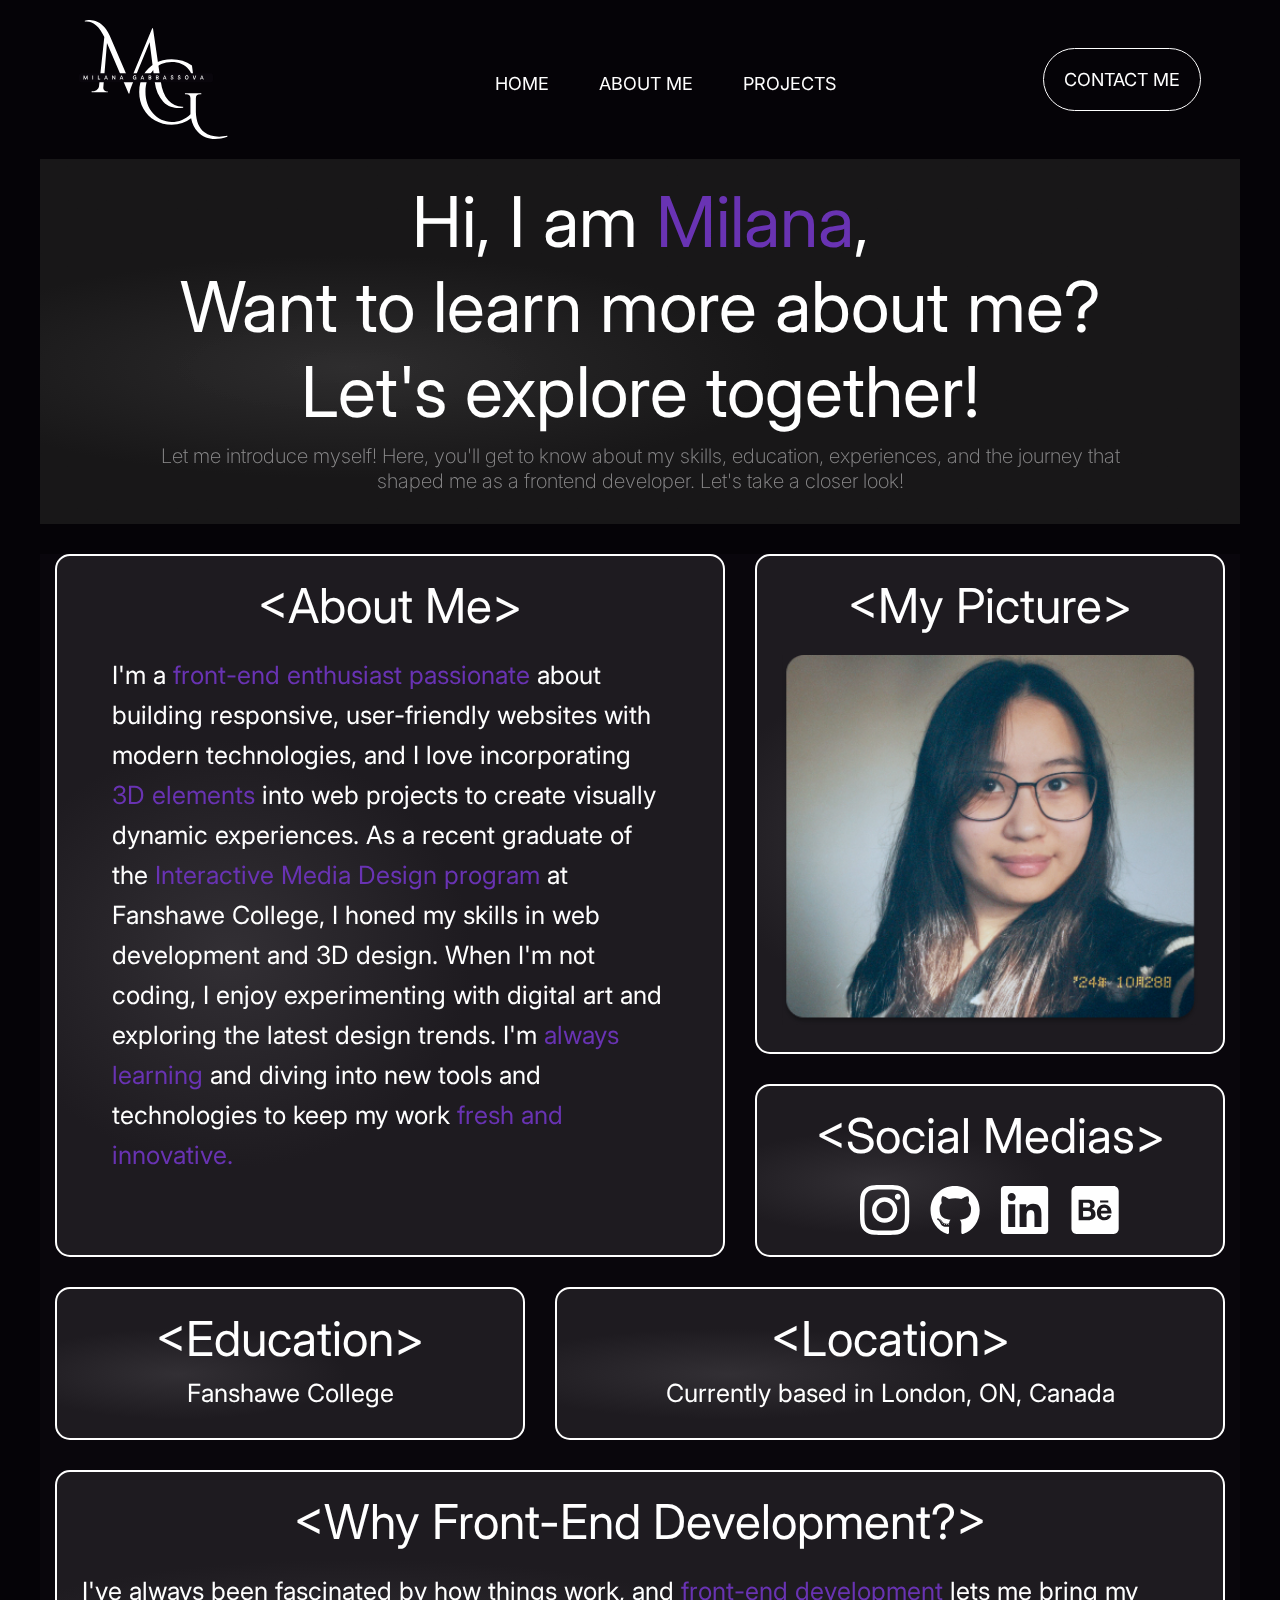
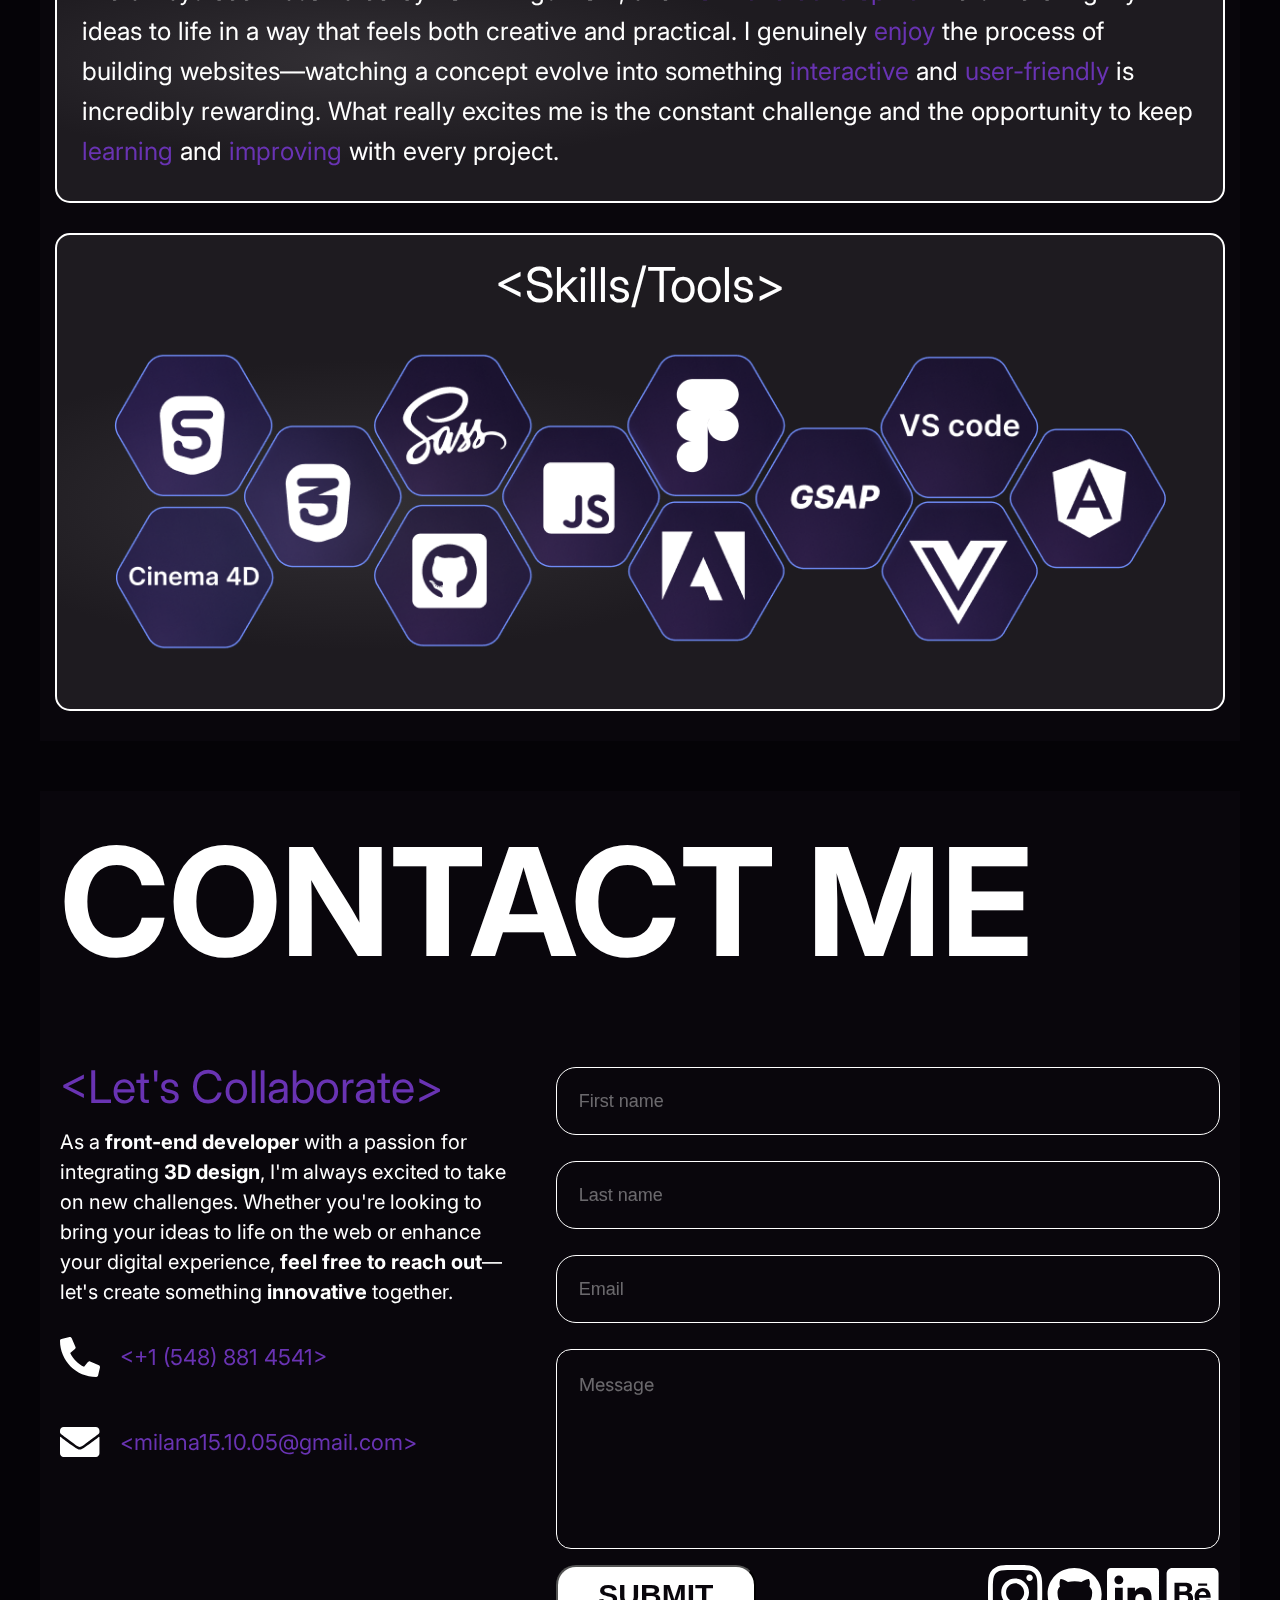
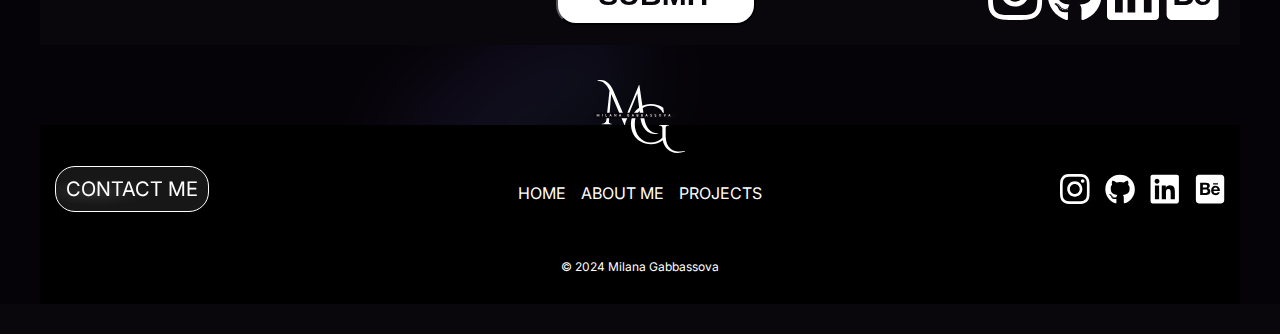
==== commit 963f382c: "Update case-study-webdev.html" ====
--- a/about.html
+++ b/about.html
@@ -24,7 +24,7 @@
                 <span class="bar"></span>
             </div>
 
-                <img class="logo-tablet" src="images/logo-mobile.svg" alt="fanshawe-logo">
+            <a href="index.html"><img class="logo-tablet" src="images/logo-mobile.svg" alt="logo"></a>
             
 
                 <div class="nav-menu">
--- a/css/main.css
+++ b/css/main.css
@@ -1 +1 @@
-body,h1,h2,h3,h4,p,a{color:#fff;font-family:"Inter",sans-serif}.basic-text,.basic-text-contact{font-size:13px;font-style:normal;font-weight:400;line-height:22px;margin:10px 0px 10px 0px}.basic-text-contact{font-size:15px}.heading{font-size:60px;font-weight:bold}.purple-text,.purple-text-pe{color:#6933b3}.purple-text-contact{color:#6933b3;font-size:40px;padding:10px 0px;margin-top:10px}.highlighted-text{font-weight:bold}.copyright-text{text-align:center;font-size:12px;margin:30px 0}@media screen and (min-width: 768px){.heading{font-size:90px}.basic-text,.basic-text-contact{font-size:14px}.purple-text-contact{font-size:45px}.basic-text-contact{font-size:18px;line-height:32px}.purple-text-pe{font-size:22px}}@media screen and (min-width: 1200px){.heading{font-size:150px}.basic-text,.basic-text-contact{font-size:20px;line-height:30px}}.hidden{display:none}body,section{position:relative;background-color:#09060c}body::before,section::before{content:"";position:absolute;top:0;left:0;width:100%;height:100%;background:url("../images/noise.png") #0f0f0f 0% 0%/100px 100px repeat;mix-blend-mode:soft-light;opacity:.5;z-index:-1}.navbar{min-height:70px;display:flex;justify-content:space-between;align-items:center;padding:0 24px;z-index:9}.navbar .hamburger{display:block;cursor:pointer;z-index:10;margin-top:-90px}.navbar .hamburger.active .bar:nth-child(2){opacity:0}.navbar .hamburger.active .bar:nth-child(1){transform:translateY(8px) rotate(45deg)}.navbar .hamburger.active .bar:nth-child(3){transform:translateY(-8px) rotate(-45deg)}.navbar .bar{display:block;width:25px;height:3px;margin:5px auto;transition:all .3s ease-in-out;background-color:#fff;border-radius:15px}.navbar .nav-menu{position:absolute;left:-100%;top:0px;flex-direction:column;width:100%;text-align:center;transition:.3s;-webkit-backdrop-filter:blur(20px);backdrop-filter:blur(20px);background:radial-gradient(45% 38% at 26% 57%, rgba(217, 217, 217, 0.2) 0%, rgba(115, 115, 115, 0.2) 80.39%)}.navbar .nav-menu ul{list-style-type:none;margin-top:50px}.navbar .nav-item{border-radius:30px;padding:10px;width:100%}.navbar .nav-item a{position:relative;text-align:center;display:inline-block;margin-top:25px;padding:0px;color:#fff;text-decoration:none;font-size:18px;font-weight:bold;cursor:pointer}.navbar .nav-item a::after{content:"";position:absolute;bottom:0;left:50%;transform:translateX(-50%) scaleX(0);width:100%;height:2px;background-color:#fff;transition:transform .3s ease-in-out;transform-origin:center}.navbar .nav-item a:hover::after{transform:translateX(-50%) scaleX(1)}.navbar .nav-menu.active{left:0}.navbar .nav-link{transition:.7s ease}.logo-mobile{text-align:center;padding:20px;cursor:pointer}.logo-mobile img{width:150px}.logo-tablet{display:none}.contact-tablet{display:none}@media screen and (min-width: 768px){.navbar{display:flex}.navbar .hamburger{display:none}.navbar .nav-menu{position:relative;display:flex;justify-content:center;left:0;background:rgba(0,0,0,0);align-items:center;margin-top:-25px}.navbar .nav-menu ul{display:flex;gap:50px}.navbar .nav-item{border-radius:30px;padding:0px;width:100%}.navbar .nav-item a{margin:0 auto;text-decoration:none;font-size:13px;font-weight:normal;background-color:rgba(0,0,0,0);align-items:center;text-wrap:nowrap}.navbar .contact-mobile{display:none}.navbar .logo-tablet{display:block;padding:10px;cursor:pointer}.navbar .logo-tablet img{width:100%}.logo-mobile{display:none}.contact-tablet{display:block;font-size:14px;text-wrap:nowrap;background-color:rgba(0,0,0,0);border:1px solid #fff;border-radius:20px;padding:10px;text-align:center;margin:0 auto}}@media screen and (min-width: 1200px){.navbar .nav-item a{font-size:18px}.navbar .logo-tablet{padding:20px 20px 20px 0;width:240px}.contact-tablet{font-size:18px;padding:20px;border-radius:60px}}.section-footer{position:relative;margin-top:80px;margin-bottom:30px;text-align:center;align-items:center;background-color:#000}.section-footer .logo-footer{cursor:pointer}.section-footer .logo-footer img{margin-top:-45px}.section-footer .nav-menu-footer ul{display:flex;justify-content:space-around}.section-footer .nav-menu-footer ul li{text-align:center;list-style-type:none}.section-footer .nav-menu-footer ul li a{cursor:pointer}.section-footer .button-footer{align-items:center;text-align:center;margin:0px auto}.section-footer .social-medias-footer{display:flex;justify-content:center;gap:25px;margin-top:20px;cursor:pointer}.section-footer .social-medias-footer img{width:40px}@media screen and (min-width: 768px){.section-footer .nav-menu-footer ul{justify-content:center;gap:15px;padding:10px}.section-footer .button-footer{margin:0;font-size:20px;text-wrap:nowrap;width:auto;height:auto;padding:10px;text-align:center}.section-footer .social-medias-footer{margin-top:0px;gap:15px}.section-footer .social-medias-footer img{width:30px}.section-footer .contact-social-footer{display:flex;justify-content:space-between;margin-top:-80px}}.project-card{margin:35px 0px;-webkit-backdrop-filter:blur(20px);backdrop-filter:blur(20px);background:radial-gradient(45% 38% at 26% 57%, rgba(217, 217, 217, 0.2) 0%, rgba(115, 115, 115, 0.2) 80.39%);border-radius:30px;border:1px solid #fff;padding:25px 25px}.project-card .project-card-image{margin:0 auto;background-color:#000;width:100%;height:230px;border-radius:20px}.project-card .project-card-tools{display:flex;margin:5px;gap:10px}.project-card .project-card-tools p{border:1px solid #fff;-webkit-backdrop-filter:blur(20px);backdrop-filter:blur(20px);background:radial-gradient(45% 38% at 26% 57%, rgba(217, 217, 217, 0.2) 0%, rgba(115, 115, 115, 0.2) 80.39%);border-radius:15px;padding:5px 10px;font-size:13px;font-style:normal}.project-card .project-card-name{font-size:30px;font-weight:bold;margin:10px 0px}.project-card .project-card-buttons{display:flex;justify-content:space-between}@media screen and (min-width: 768px){.project-card{padding:20px 15px}.project-card .project-card-image{height:160px}.project-card .project-card-tools{margin:10px}.project-card .project-card-tools p{padding:5px 5px;font-size:10px}.project-card .project-card-name{font-size:25px}}@media screen and (min-width: 1200px){.project-card{padding:30px 25px}.project-card .project-card-image{height:270px;border-radius:20px}.project-card .project-card-tools{margin:10px;gap:15px}.project-card .project-card-tools p{padding:5px 10px;font-size:13px}.project-card .project-card-name{font-size:35px}}.white-button,.black-button,.submit-button{background-color:#fff;color:#09060c;width:145px;height:40px;padding:10px 10px;border-radius:20px;text-align:center;font-size:15px;cursor:pointer}.submit-button{height:50px;width:220px;font-weight:bold}.black-button{-webkit-backdrop-filter:blur(20px);backdrop-filter:blur(20px);background:radial-gradient(45% 38% at 26% 57%, rgba(217, 217, 217, 0.2) 0%, rgba(115, 115, 115, 0.2) 80.39%);color:#fff;border:1px solid #fff}.all-projects-button{width:100%;height:60px;color:#fff;background-color:#09060c;font-size:25px;padding:15px 75px;text-align:center;border:1px solid #fff;border-radius:20px;box-shadow:0 0 10px rgba(255,255,255,.2),0 0 20px rgba(255,255,255,.15),inset 0 0 5px rgba(255,255,255,.3);cursor:pointer}@media screen and (min-width: 768px){.white-button,.submit-button,.black-button{width:95px;height:30px;padding:8px 0px;border-radius:20px;text-align:center;font-size:11px;cursor:pointer}.submit-button{height:50px;width:400px;font-size:30px}}@media screen and (min-width: 1200px){.white-button,.submit-button,.black-button{width:145px;height:35px;padding:10px 0px;font-size:13px}.submit-button{height:60px;width:200px;font-size:30px}}.testimonial{margin:35px 0px;-webkit-backdrop-filter:blur(20px);backdrop-filter:blur(20px);background:radial-gradient(45% 38% at 26% 57%, rgba(217, 217, 217, 0.2) 0%, rgba(115, 115, 115, 0.2) 80.39%);border-radius:30px;border:1px solid #fff;padding:25px 25px}.testimonial-text{font-size:18px;padding:10px 40px;text-align:center;margin:20px 0px;line-height:25px;position:relative}.testimonial-container{width:100%;align-items:center;display:grid;grid-template-columns:repeat(6, 420px);gap:20px;overflow-x:auto;overflow-y:hidden;padding-bottom:10px;scroll-snap-type:x mandatory}.testimonial-container::-webkit-scrollbar{width:8px}.testimonial-container::-webkit-scrollbar-track{background:#1c1325;border-radius:10px}.testimonial-container::-webkit-scrollbar-thumb{background-color:#6933b3;border-radius:10px}.testimonial-text::before{content:"“";color:#fff;font-size:60px;position:absolute;left:0}.testimonial-text::after{content:"„";color:#fff;font-size:60px;position:absolute;right:10px;top:120px}.testimonial-name{font-weight:bold;font-size:20px;text-align:center;margin:20px 0px 0px 0px}.testimonial-occupation{font-size:15px;text-align:center;margin:10px 0px}section{overflow:hidden}.section-intro{padding:20px;-webkit-backdrop-filter:blur(20px);backdrop-filter:blur(20px);background:radial-gradient(45% 38% at 26% 57%, rgba(217, 217, 217, 0.2) 0%, rgba(115, 115, 115, 0.2) 80.39%);margin-bottom:30px}.section-intro .text-intro-main{font-size:50px;text-align:center}.section-intro .t-intro{opacity:.8}:root{--plyr-audio-progress-buffered-background: #6933B3;--plyr-color-main: linear-gradient(to right, #6933B3, #4A2C89, #2A1B4D);--plyr-control-icon-size: 15px;--plyr-control-radius: 20px;--plyr-font-family: Helvetica, Arial, sans-serif;--plyr-control-spacing: 15px;--plyr-range-fill-background: #6933B3}.section-about{position:relative;padding:20px}.section-about .facts-about{margin:20px 0px;-webkit-backdrop-filter:blur(20px);backdrop-filter:blur(20px);background:radial-gradient(45% 38% at 26% 57%, rgba(217, 217, 217, 0.2) 0%, rgba(115, 115, 115, 0.2) 80.39%);border:1px solid #fff;padding:15px}.section-about .h-background-about{position:absolute;top:-15px}.section-about .h-background-about img{width:100%}.section-about .big-text-about{font-size:16px}.section-about .picture-about{margin:20px 0px;-webkit-backdrop-filter:blur(20px);backdrop-filter:blur(20px);background:radial-gradient(45% 38% at 26% 57%, rgba(217, 217, 217, 0.2) 0%, rgba(115, 115, 115, 0.2) 80.39%);border:1px solid #fff;padding:15px}.section-about .picture-about img{width:100%}.section-projects{padding:20px;position:relative;margin-bottom:50px}.section-projects .h-background-projects{position:absolute;top:0;mix-blend-mode:difference}.section-projects .project-cards{display:flex;flex-direction:column}.section-projects .container-projects{display:flex;align-items:center;margin:50px 0 0 0;overflow:hidden}.section-projects .scroll{white-space:nowrap}.section-projects .scroll div{display:flex}.section-projects .scroll p{font-size:13px;font-weight:bold}.section-projects .right-to-left{animation:RightToLeft 10s infinite linear}@keyframes RightToLeft{from{transform:translateX(0%)}to{transform:translateX(-50%)}}.section-testimonials{margin-top:20px;position:relative;padding:20px}.section-testimonials .h-background-testimonials{position:absolute;top:-100px;left:-170px}.section-contact{position:relative;padding:20px;margin-top:50px}.section-contact .h-background-contact{position:absolute;top:-40px}.section-contact .order-form-inputs{display:flex;flex-direction:column;margin-top:20px}.section-contact .order-form-inputs input{border:1px solid #fff;border-radius:20px;margin:10px 0px 16px 0px;padding:24px 22px;font-size:18px;width:100%;height:68px;background:rgba(0,0,0,0);box-sizing:border-box;outline:none;color:#fff}.section-contact .order-form-inputs textarea{border:1px solid #fff;font-family:"Inter",sans-serif;border-radius:15px;margin:10px 0px 16px 0px;padding:24px 22px;font-size:18px;width:100%;height:250px;background:rgba(0,0,0,0);box-sizing:border-box;outline:none;color:#fff;resize:none}.section-contact ::-moz-placeholder{color:rgba(255,255,255,.4)}.section-contact ::placeholder{color:rgba(255,255,255,.4)}.section-contact .button-social{display:flex;justify-content:space-between}.section-contact .social-medias img{width:45px;cursor:pointer}.section-contact .phone-email-contact div{margin:20px 0}.section-contact .phone-email-contact div img{width:40px}.section-contact .phone,.section-contact .email{display:flex;gap:20px;text-align:center}.ball-blur{position:absolute;left:50px;width:270px;height:300px;transform:rotate(-35deg);border-radius:304.147px;background:linear-gradient(180deg, rgba(145, 77, 255, 0.1) 0%, rgba(65, 145, 204, 0.1) 100%);filter:blur(40px);z-index:-1}@media screen and (min-width: 768px){.plyr-container{width:100%;max-width:400px;aspect-ratio:1/1;overflow:hidden;margin:auto}.plyr{width:100%;height:100%;-o-object-fit:cover;object-fit:cover}:root{--plyr-audio-progress-buffered-background: #6933B3;--plyr-color-main: linear-gradient(to right, #6933B3, #4A2C89, #2A1B4D);--plyr-control-icon-size: 15px;--plyr-control-radius: 20px;--plyr-font-family: Helvetica, Arial, sans-serif;--plyr-control-spacing: 15px;--plyr-range-fill-background: #6933B3}.section-about .h-background-about{top:-50px;left:-80px}.section-about .big-text-about{font-size:20px}.section-projects .project-cards{max-width:768px;display:grid;grid-template-columns:repeat(auto-fill, minmax(200px, 1fr));gap:20px;overflow:hidden;padding:10px}.section-projects .scroll p{font-size:18px;font-weight:bold}.section-testimonials{margin:0 auto}.section-testimonials .h-background-testimonials{top:-70px}.section-testimonials .h-background-testimonials img{width:60%}.section-contact .h-background-contact{top:-80px;left:-50px}.section-contact .text-contact{margin-top:20px}.section-contact .phone-email-contact{display:flex;justify-content:space-between;gap:30px}.section-contact .phone,.section-contact .email{align-items:center}.section-contact .social-medias img{width:55px}.ball-blur{width:270px;height:130px;left:30%}}@media screen and (min-width: 1200px){.section-intro .text-intro-main{font-size:75px}.section-about .big-text-about{font-size:28px}.section-about .facts-about{padding:25px}.section-projects .h-background-projects{left:-30px}.section-projects .h-background-projects img{width:300px}.section-projects .project-cards{max-width:1200px;display:grid;grid-template-columns:repeat(auto-fill, minmax(300px, 1fr));gap:30px;overflow:hidden;padding:10px}.section-projects .container-projects{margin:90px 0 0 0}.section-projects .scroll p{font-size:25px;font-weight:bold}.section-contact .phone-email-contact{display:flex;flex-direction:column;gap:10px}.section-contact .text-contact{margin-top:55px;line-height:40px}.section-contact .form-contact{margin-top:-440px}.section-contact .order-form-inputs textarea{height:200px}}.skills-tablet-desktop{display:none}.about-section-intro{padding:20px;-webkit-backdrop-filter:blur(20px);backdrop-filter:blur(20px);background:radial-gradient(45% 38% at 26% 57%, rgba(217, 217, 217, 0.2) 0%, rgba(115, 115, 115, 0.2) 80.39%);margin-bottom:30px}.about-section-intro .text-intro-main{font-size:49px;text-align:center}.about-section-intro .t-intro{font-size:18px;font-weight:200;opacity:.5;line-height:25px}.about-section-info .info-about{-webkit-backdrop-filter:blur(20px);backdrop-filter:blur(20px);background:radial-gradient(45% 38% at 26% 57%, rgba(217, 217, 217, 0.2) 0%, rgba(115, 115, 115, 0.2) 80.39%);border:2px solid #fff;border-radius:15px;padding:20px 25px;margin-bottom:30px}.about-section-info .info-about .big-text-about{text-align:center;font-size:27px}.about-section-info .info-about .basic-text{font-size:17px;line-height:25px}.about-section-info .info-picture{-webkit-backdrop-filter:blur(20px);backdrop-filter:blur(20px);background:radial-gradient(45% 38% at 26% 57%, rgba(217, 217, 217, 0.2) 0%, rgba(115, 115, 115, 0.2) 80.39%);border:2px solid #fff;border-radius:15px;padding:20px 25px;margin-bottom:30px}.about-section-info .info-picture .big-text-about{text-align:center;font-size:27px;margin-bottom:20px}.about-section-info .info-picture img{width:100%}.about-section-info .info-socials{-webkit-backdrop-filter:blur(20px);backdrop-filter:blur(20px);background:radial-gradient(45% 38% at 26% 57%, rgba(217, 217, 217, 0.2) 0%, rgba(115, 115, 115, 0.2) 80.39%);border:2px solid #fff;border-radius:15px;padding:20px 25px;margin-bottom:30px}.about-section-info .info-socials .big-text-about{text-align:center;font-size:27px;margin-bottom:20px}.about-section-info .info-socials .social-medias{display:flex;gap:20px;justify-content:center}.about-section-info .info-socials .social-medias img{width:50px}.about-section-info .info-education{-webkit-backdrop-filter:blur(20px);backdrop-filter:blur(20px);background:radial-gradient(45% 38% at 26% 57%, rgba(217, 217, 217, 0.2) 0%, rgba(115, 115, 115, 0.2) 80.39%);border:2px solid #fff;border-radius:15px;padding:20px 25px;margin-bottom:30px}.about-section-info .info-education .big-text-about{text-align:center;font-size:27px}.about-section-info .info-education .basic-text{font-size:18px;text-align:center}.about-section-info .info-location{-webkit-backdrop-filter:blur(20px);backdrop-filter:blur(20px);background:radial-gradient(45% 38% at 26% 57%, rgba(217, 217, 217, 0.2) 0%, rgba(115, 115, 115, 0.2) 80.39%);border:2px solid #fff;border-radius:15px;padding:20px 25px;margin-bottom:30px}.about-section-info .info-location .big-text-about{text-align:center;font-size:27px}.about-section-info .info-location .basic-text{font-size:18px;text-align:center}.about-section-info .info-why-frontend{-webkit-backdrop-filter:blur(20px);backdrop-filter:blur(20px);background:radial-gradient(45% 38% at 26% 57%, rgba(217, 217, 217, 0.2) 0%, rgba(115, 115, 115, 0.2) 80.39%);border:2px solid #fff;border-radius:15px;padding:20px 25px;margin-bottom:30px}.about-section-info .info-why-frontend .big-text-about{text-align:center;font-size:25px;margin-bottom:20px}.about-section-info .info-why-frontend .basic-text{font-size:17px;line-height:25px}.about-section-info .info-skills{-webkit-backdrop-filter:blur(20px);backdrop-filter:blur(20px);background:radial-gradient(45% 38% at 26% 57%, rgba(217, 217, 217, 0.2) 0%, rgba(115, 115, 115, 0.2) 80.39%);border:2px solid #fff;border-radius:15px;padding:20px 25px;margin-bottom:30px}.about-section-info .info-skills .big-text-about{text-align:center;font-size:27px}@media screen and (min-width: 768px){.skills-mobile{display:none}.skills-tablet-desktop{display:block}.about-section-intro .text-intro-main{font-size:50px}.about-section-intro .t-intro{font-size:18px;font-weight:200;opacity:.5;line-height:25px}.info-picture{height:300px}}@media screen and (min-width: 1200px){.about-section-intro .text-intro-main{font-size:70px}.about-section-intro .t-intro{font-size:20px;font-weight:200;opacity:.5;line-height:25px;padding:0px 100px}.info-picture{height:500px}.about-section-info .info-about .big-text-about{font-size:48px}.about-section-info .info-about .basic-text{font-size:25px;line-height:40px;padding:10px 30px}.about-section-info .info-picture .big-text-about{font-size:48px}.about-section-info .info-socials .big-text-about{font-size:48px}.about-section-info .info-education .big-text-about{font-size:48px}.about-section-info .info-education .basic-text{font-size:25px}.about-section-info .info-location .big-text-about{font-size:48px}.about-section-info .info-location .basic-text{font-size:25px}.about-section-info .info-why-frontend .big-text-about{font-size:48px}.about-section-info .info-why-frontend .basic-text{font-size:25px;line-height:40px}.about-section-info .info-skills .big-text-about{font-size:48px}}/*# sourceMappingURL=main.css.map */+body,h1,h2,h3,h4,p,a{color:#fff;font-family:"Inter",sans-serif}.basic-text,.basic-text-contact{font-size:13px;font-style:normal;font-weight:400;line-height:22px;margin:10px 0px 10px 0px}.basic-text-contact{font-size:15px}.heading{font-size:60px;font-weight:bold}.purple-text,.purple-text-pe{color:#6933b3}.purple-text-contact{color:#6933b3;font-size:40px;padding:10px 0px;margin-top:10px}.highlighted-text{font-weight:bold}.copyright-text{text-align:center;font-size:12px;margin:30px 0}@media screen and (min-width: 768px){.heading{font-size:90px}.basic-text,.basic-text-contact{font-size:14px}.purple-text-contact{font-size:45px}.basic-text-contact{font-size:18px;line-height:32px}.purple-text-pe{font-size:22px}}@media screen and (min-width: 1200px){.heading{font-size:150px}.basic-text,.basic-text-contact{font-size:20px;line-height:30px}}.hidden{display:none}body,section{position:relative;background-color:#09060c}body::before,section::before{content:"";position:absolute;top:0;left:0;width:100%;height:100%;background:url("../images/noise.png") #0f0f0f 0% 0%/100px 100px repeat;mix-blend-mode:soft-light;opacity:.5;z-index:-1}.navbar{min-height:70px;display:flex;justify-content:space-between;align-items:center;padding:0 24px;z-index:9}.navbar .hamburger{display:block;cursor:pointer;z-index:10;margin-top:-90px}.navbar .hamburger.active .bar:nth-child(2){opacity:0}.navbar .hamburger.active .bar:nth-child(1){transform:translateY(8px) rotate(45deg)}.navbar .hamburger.active .bar:nth-child(3){transform:translateY(-8px) rotate(-45deg)}.navbar .bar{display:block;width:25px;height:3px;margin:5px auto;transition:all .3s ease-in-out;background-color:#fff;border-radius:15px}.navbar .nav-menu{position:absolute;left:-100%;top:0px;flex-direction:column;width:100%;text-align:center;transition:.3s;-webkit-backdrop-filter:blur(20px);backdrop-filter:blur(20px);background:radial-gradient(45% 38% at 26% 57%, rgba(217, 217, 217, 0.2) 0%, rgba(115, 115, 115, 0.2) 80.39%)}.navbar .nav-menu ul{list-style-type:none;margin-top:50px}.navbar .nav-item{border-radius:30px;padding:10px;width:100%}.navbar .nav-item a{position:relative;text-align:center;display:inline-block;margin-top:25px;padding:0px;color:#fff;text-decoration:none;font-size:18px;font-weight:bold;cursor:pointer}.navbar .nav-item a::after{content:"";position:absolute;bottom:0;left:50%;transform:translateX(-50%) scaleX(0);width:100%;height:2px;background-color:#fff;transition:transform .3s ease-in-out;transform-origin:center}.navbar .nav-item a:hover::after{transform:translateX(-50%) scaleX(1)}.navbar .nav-menu.active{left:0}.navbar .nav-link{transition:.7s ease}.logo-mobile{text-align:center;padding:20px;cursor:pointer}.logo-mobile img{width:150px}.logo-tablet{display:none}.contact-tablet{display:none}@media screen and (min-width: 768px){.navbar{display:flex}.navbar .hamburger{display:none}.navbar .nav-menu{position:relative;display:flex;justify-content:center;left:0;background:rgba(0,0,0,0);align-items:center;margin-top:-25px}.navbar .nav-menu ul{display:flex;gap:50px}.navbar .nav-item{border-radius:30px;padding:0px;width:100%}.navbar .nav-item a{margin:0 auto;text-decoration:none;font-size:13px;font-weight:normal;background-color:rgba(0,0,0,0);align-items:center;text-wrap:nowrap}.navbar .contact-mobile{display:none}.navbar .logo-tablet{display:block;padding:10px;cursor:pointer}.navbar .logo-tablet img{width:100%}.logo-mobile{display:none}.contact-tablet{display:block;font-size:14px;text-wrap:nowrap;background-color:rgba(0,0,0,0);border:1px solid #fff;border-radius:20px;padding:10px;text-align:center;margin:0 auto}}@media screen and (min-width: 1200px){.navbar .nav-item a{font-size:18px}.navbar .logo-tablet{padding:20px 20px 20px 0;width:240px}.contact-tablet{font-size:18px;padding:20px;border-radius:60px}}.section-footer{position:relative;margin-top:80px;margin-bottom:30px;text-align:center;align-items:center;background-color:#000}.section-footer .logo-footer{cursor:pointer}.section-footer .logo-footer img{margin-top:-45px}.section-footer .nav-menu-footer ul{display:flex;justify-content:space-around}.section-footer .nav-menu-footer ul li{text-align:center;list-style-type:none}.section-footer .nav-menu-footer ul li a{cursor:pointer}.section-footer .button-footer{align-items:center;text-align:center;margin:0px auto}.section-footer .social-medias-footer{display:flex;justify-content:center;gap:25px;margin-top:20px;cursor:pointer}.section-footer .social-medias-footer img{width:40px}@media screen and (min-width: 768px){.section-footer .nav-menu-footer ul{justify-content:center;gap:15px;padding:10px}.section-footer .button-footer{margin:0;font-size:20px;text-wrap:nowrap;width:auto;height:auto;padding:10px;text-align:center}.section-footer .social-medias-footer{margin-top:0px;gap:15px}.section-footer .social-medias-footer img{width:30px}.section-footer .contact-social-footer{display:flex;justify-content:space-between;margin-top:-80px}}.project-card{margin:35px 0px;-webkit-backdrop-filter:blur(20px);backdrop-filter:blur(20px);background:radial-gradient(45% 38% at 26% 57%, rgba(217, 217, 217, 0.2) 0%, rgba(115, 115, 115, 0.2) 80.39%);border-radius:30px;border:1px solid #fff;padding:25px 25px}.project-card .project-card-image{margin:0 auto;background-color:#000;width:100%;height:230px;border-radius:20px}.project-card .project-card-tools{display:flex;margin:5px;gap:10px}.project-card .project-card-tools p{border:1px solid #fff;-webkit-backdrop-filter:blur(20px);backdrop-filter:blur(20px);background:radial-gradient(45% 38% at 26% 57%, rgba(217, 217, 217, 0.2) 0%, rgba(115, 115, 115, 0.2) 80.39%);border-radius:15px;padding:5px 10px;font-size:13px;font-style:normal}.project-card .project-card-name{font-size:30px;font-weight:bold;margin:10px 0px}.project-card .project-card-buttons{display:flex;justify-content:space-between}@media screen and (min-width: 768px){.project-card{padding:20px 15px}.project-card .project-card-image{height:160px}.project-card .project-card-tools{margin:10px}.project-card .project-card-tools p{padding:5px 5px;font-size:10px}.project-card .project-card-name{font-size:25px}}@media screen and (min-width: 1200px){.project-card{padding:30px 25px}.project-card .project-card-image{height:270px;border-radius:20px}.project-card .project-card-tools{margin:10px;gap:15px}.project-card .project-card-tools p{padding:5px 10px;font-size:13px}.project-card .project-card-name{font-size:35px}}.white-button,.black-button,.submit-button{background-color:#fff;color:#09060c;width:145px;height:40px;padding:10px 10px;border-radius:20px;text-align:center;font-size:15px;cursor:pointer}.submit-button{height:50px;width:220px;font-weight:bold}.black-button{-webkit-backdrop-filter:blur(20px);backdrop-filter:blur(20px);background:radial-gradient(45% 38% at 26% 57%, rgba(217, 217, 217, 0.2) 0%, rgba(115, 115, 115, 0.2) 80.39%);color:#fff;border:1px solid #fff}.all-projects-button,.view-website-button{width:100%;height:60px;color:#fff;background-color:#09060c;font-size:25px;padding:15px 75px;text-align:center;border:1px solid #fff;border-radius:20px;box-shadow:0 0 10px rgba(255,255,255,.2),0 0 20px rgba(255,255,255,.15),inset 0 0 5px rgba(255,255,255,.3);cursor:pointer}@media screen and (min-width: 768px){.white-button,.submit-button,.black-button{width:95px;height:30px;padding:8px 0px;border-radius:20px;text-align:center;font-size:11px;cursor:pointer}.submit-button{height:50px;width:400px;font-size:30px}}@media screen and (min-width: 1200px){.white-button,.submit-button,.black-button{width:145px;height:35px;padding:10px 0px;font-size:13px}.submit-button{height:60px;width:200px;font-size:30px}}.testimonial{margin:35px 0px;-webkit-backdrop-filter:blur(20px);backdrop-filter:blur(20px);background:radial-gradient(45% 38% at 26% 57%, rgba(217, 217, 217, 0.2) 0%, rgba(115, 115, 115, 0.2) 80.39%);border-radius:30px;border:1px solid #fff;padding:25px 25px}.testimonial-text{font-size:18px;padding:10px 40px;text-align:center;margin:20px 0px;line-height:25px;position:relative}.testimonial-container{width:100%;align-items:center;display:grid;grid-template-columns:repeat(6, 420px);gap:20px;overflow-x:auto;overflow-y:hidden;padding-bottom:10px;scroll-snap-type:x mandatory}.testimonial-container::-webkit-scrollbar{width:8px}.testimonial-container::-webkit-scrollbar-track{background:#1c1325;border-radius:10px}.testimonial-container::-webkit-scrollbar-thumb{background-color:#6933b3;border-radius:10px}.testimonial-text::before{content:"“";color:#fff;font-size:60px;position:absolute;left:0}.testimonial-text::after{content:"„";color:#fff;font-size:60px;position:absolute;right:10px;top:120px}.testimonial-name{font-weight:bold;font-size:20px;text-align:center;margin:20px 0px 0px 0px}.testimonial-occupation{font-size:15px;text-align:center;margin:10px 0px}section{overflow:hidden}.section-intro{padding:20px;-webkit-backdrop-filter:blur(20px);backdrop-filter:blur(20px);background:radial-gradient(45% 38% at 26% 57%, rgba(217, 217, 217, 0.2) 0%, rgba(115, 115, 115, 0.2) 80.39%);margin-bottom:30px}.section-intro .text-intro-main{font-size:50px;text-align:center}.section-intro .t-intro{opacity:.8}:root{--plyr-audio-progress-buffered-background: #6933B3;--plyr-color-main: linear-gradient(to right, #6933B3, #4A2C89, #2A1B4D);--plyr-control-icon-size: 15px;--plyr-control-radius: 20px;--plyr-font-family: Helvetica, Arial, sans-serif;--plyr-control-spacing: 15px;--plyr-range-fill-background: #6933B3}.section-about{position:relative;padding:20px}.section-about .facts-about{margin:20px 0px;-webkit-backdrop-filter:blur(20px);backdrop-filter:blur(20px);background:radial-gradient(45% 38% at 26% 57%, rgba(217, 217, 217, 0.2) 0%, rgba(115, 115, 115, 0.2) 80.39%);border:1px solid #fff;padding:15px}.section-about .h-background-about{position:absolute;top:-15px}.section-about .h-background-about img{width:100%}.section-about .big-text-about{font-size:16px}.section-about .picture-about{margin:20px 0px;-webkit-backdrop-filter:blur(20px);backdrop-filter:blur(20px);background:radial-gradient(45% 38% at 26% 57%, rgba(217, 217, 217, 0.2) 0%, rgba(115, 115, 115, 0.2) 80.39%);border:1px solid #fff;padding:15px}.section-about .picture-about img{width:100%}.section-projects{padding:20px;position:relative;margin-bottom:50px}.section-projects .h-background-projects{position:absolute;top:0;mix-blend-mode:difference}.section-projects .project-cards{display:flex;flex-direction:column}.section-testimonials{margin-top:20px;position:relative;padding:20px}.section-testimonials .h-background-testimonials{position:absolute;top:-100px;left:-170px}.section-contact{position:relative;padding:20px;margin-top:50px}.section-contact .h-background-contact{position:absolute;top:-40px}.section-contact .order-form-inputs{display:flex;flex-direction:column;margin-top:20px}.section-contact .order-form-inputs input{border:1px solid #fff;border-radius:20px;margin:10px 0px 16px 0px;padding:24px 22px;font-size:18px;width:100%;height:68px;background:rgba(0,0,0,0);box-sizing:border-box;outline:none;color:#fff}.section-contact .order-form-inputs textarea{border:1px solid #fff;font-family:"Inter",sans-serif;border-radius:15px;margin:10px 0px 16px 0px;padding:24px 22px;font-size:18px;width:100%;height:250px;background:rgba(0,0,0,0);box-sizing:border-box;outline:none;color:#fff;resize:none}.section-contact ::-moz-placeholder{color:rgba(255,255,255,.4)}.section-contact ::placeholder{color:rgba(255,255,255,.4)}.section-contact .button-social{display:flex;justify-content:space-between}.section-contact .social-medias img{width:45px;cursor:pointer}.section-contact .phone-email-contact div{margin:20px 0}.section-contact .phone-email-contact div img{width:40px}.section-contact .phone,.section-contact .email{display:flex;gap:20px;text-align:center}.ball-blur{position:absolute;left:50px;width:270px;height:300px;transform:rotate(-35deg);border-radius:304.147px;background:linear-gradient(180deg, rgba(145, 77, 255, 0.1) 0%, rgba(65, 145, 204, 0.1) 100%);filter:blur(40px);z-index:-1}@media screen and (min-width: 768px){.plyr-container{width:100%;max-width:400px;aspect-ratio:1/1;overflow:hidden;margin:auto}.plyr{width:100%;height:100%;-o-object-fit:cover;object-fit:cover}:root{--plyr-audio-progress-buffered-background: #6933B3;--plyr-color-main: linear-gradient(to right, #6933B3, #4A2C89, #2A1B4D);--plyr-control-icon-size: 15px;--plyr-control-radius: 20px;--plyr-font-family: Helvetica, Arial, sans-serif;--plyr-control-spacing: 15px;--plyr-range-fill-background: #6933B3}.section-about .h-background-about{top:-50px;left:-80px}.section-about .big-text-about{font-size:20px}.section-projects .project-cards{max-width:768px;display:grid;grid-template-columns:repeat(auto-fill, minmax(200px, 1fr));gap:20px;overflow:hidden;padding:10px}.section-projects .scroll p{font-size:18px;font-weight:bold}.section-testimonials{margin:0 auto}.section-testimonials .h-background-testimonials{top:-70px}.section-testimonials .h-background-testimonials img{width:60%}.section-contact .h-background-contact{top:-80px;left:-50px}.section-contact .text-contact{margin-top:20px}.section-contact .phone-email-contact{display:flex;justify-content:space-between;gap:30px}.section-contact .phone,.section-contact .email{align-items:center}.section-contact .social-medias img{width:55px}.ball-blur{width:270px;height:130px;left:30%}}@media screen and (min-width: 1200px){.section-intro .text-intro-main{font-size:75px}.section-about .big-text-about{font-size:28px}.section-about .facts-about{padding:25px}.section-projects .h-background-projects{left:-30px}.section-projects .h-background-projects img{width:300px}.section-projects .project-cards{max-width:1200px;display:grid;grid-template-columns:repeat(auto-fill, minmax(300px, 1fr));gap:30px;overflow:hidden;padding:10px}.section-projects .container-projects{margin:90px 0 0 0}.section-projects .scroll p{font-size:25px;font-weight:bold}.section-contact .phone-email-contact{display:flex;flex-direction:column;gap:10px}.section-contact .text-contact{margin-top:55px;line-height:40px}.section-contact .form-contact{margin-top:-440px}.section-contact .order-form-inputs textarea{height:200px}}.skills-tablet-desktop{display:none}.about-section-intro{padding:20px;-webkit-backdrop-filter:blur(20px);backdrop-filter:blur(20px);background:radial-gradient(45% 38% at 26% 57%, rgba(217, 217, 217, 0.2) 0%, rgba(115, 115, 115, 0.2) 80.39%);margin-bottom:30px}.about-section-intro .text-intro-main{font-size:49px;text-align:center}.about-section-intro .t-intro{font-size:18px;font-weight:200;opacity:.5;line-height:25px}.about-section-info .info-about{-webkit-backdrop-filter:blur(20px);backdrop-filter:blur(20px);background:radial-gradient(45% 38% at 26% 57%, rgba(217, 217, 217, 0.2) 0%, rgba(115, 115, 115, 0.2) 80.39%);border:2px solid #fff;border-radius:15px;padding:20px 25px;margin-bottom:30px}.about-section-info .info-about .big-text-about{text-align:center;font-size:27px}.about-section-info .info-about .basic-text{font-size:17px;line-height:25px}.about-section-info .info-picture{-webkit-backdrop-filter:blur(20px);backdrop-filter:blur(20px);background:radial-gradient(45% 38% at 26% 57%, rgba(217, 217, 217, 0.2) 0%, rgba(115, 115, 115, 0.2) 80.39%);border:2px solid #fff;border-radius:15px;padding:20px 25px;margin-bottom:30px}.about-section-info .info-picture .big-text-about{text-align:center;font-size:27px;margin-bottom:20px}.about-section-info .info-picture img{width:100%}.about-section-info .info-socials{-webkit-backdrop-filter:blur(20px);backdrop-filter:blur(20px);background:radial-gradient(45% 38% at 26% 57%, rgba(217, 217, 217, 0.2) 0%, rgba(115, 115, 115, 0.2) 80.39%);border:2px solid #fff;border-radius:15px;padding:20px 25px;margin-bottom:30px}.about-section-info .info-socials .big-text-about{text-align:center;font-size:27px;margin-bottom:20px}.about-section-info .info-socials .social-medias{display:flex;gap:20px;justify-content:center}.about-section-info .info-socials .social-medias img{width:50px}.about-section-info .info-education{-webkit-backdrop-filter:blur(20px);backdrop-filter:blur(20px);background:radial-gradient(45% 38% at 26% 57%, rgba(217, 217, 217, 0.2) 0%, rgba(115, 115, 115, 0.2) 80.39%);border:2px solid #fff;border-radius:15px;padding:20px 25px;margin-bottom:30px}.about-section-info .info-education .big-text-about{text-align:center;font-size:27px}.about-section-info .info-education .basic-text{font-size:18px;text-align:center}.about-section-info .info-location{-webkit-backdrop-filter:blur(20px);backdrop-filter:blur(20px);background:radial-gradient(45% 38% at 26% 57%, rgba(217, 217, 217, 0.2) 0%, rgba(115, 115, 115, 0.2) 80.39%);border:2px solid #fff;border-radius:15px;padding:20px 25px;margin-bottom:30px}.about-section-info .info-location .big-text-about{text-align:center;font-size:27px}.about-section-info .info-location .basic-text{font-size:18px;text-align:center}.about-section-info .info-why-frontend{-webkit-backdrop-filter:blur(20px);backdrop-filter:blur(20px);background:radial-gradient(45% 38% at 26% 57%, rgba(217, 217, 217, 0.2) 0%, rgba(115, 115, 115, 0.2) 80.39%);border:2px solid #fff;border-radius:15px;padding:20px 25px;margin-bottom:30px}.about-section-info .info-why-frontend .big-text-about{text-align:center;font-size:25px;margin-bottom:20px}.about-section-info .info-why-frontend .basic-text{font-size:17px;line-height:25px}.about-section-info .info-skills{-webkit-backdrop-filter:blur(20px);backdrop-filter:blur(20px);background:radial-gradient(45% 38% at 26% 57%, rgba(217, 217, 217, 0.2) 0%, rgba(115, 115, 115, 0.2) 80.39%);border:2px solid #fff;border-radius:15px;padding:20px 25px;margin-bottom:30px}.about-section-info .info-skills .big-text-about{text-align:center;font-size:27px}@media screen and (min-width: 768px){.skills-mobile{display:none}.skills-tablet-desktop{display:block}.about-section-intro .text-intro-main{font-size:50px}.about-section-intro .t-intro{font-size:18px;font-weight:200;opacity:.5;line-height:25px}.info-picture{height:300px}}@media screen and (min-width: 1200px){.about-section-intro .text-intro-main{font-size:70px}.about-section-intro .t-intro{font-size:20px;font-weight:200;opacity:.5;line-height:25px;padding:0px 100px}.info-picture{height:500px}.about-section-info .info-about .big-text-about{font-size:48px}.about-section-info .info-about .basic-text{font-size:25px;line-height:40px;padding:10px 30px}.about-section-info .info-picture .big-text-about{font-size:48px}.about-section-info .info-socials .big-text-about{font-size:48px}.about-section-info .info-education .big-text-about{font-size:48px}.about-section-info .info-education .basic-text{font-size:25px}.about-section-info .info-location .big-text-about{font-size:48px}.about-section-info .info-location .basic-text{font-size:25px}.about-section-info .info-why-frontend .big-text-about{font-size:48px}.about-section-info .info-why-frontend .basic-text{font-size:25px;line-height:40px}.about-section-info .info-skills .big-text-about{font-size:48px}}.projects-section-intro video{max-width:90%;margin:0 auto;border-radius:20px}.projects-section-projectcards{padding:0 25px}.projects-section-projectcards .filter-buttons{display:flex;gap:10px;justify-content:center;margin:30px 0px}.projects-section-projectcards .filter-buttons .filter-button{border:1px solid #fff;border-radius:10px;padding:5px 15px;cursor:pointer}.projects-section-projectcards .projects-project{margin-bottom:30px}.projects-section-projectcards .projects-project .project-info-tools,.projects-section-projectcards .projects-project .project-mini-description{display:none}.projects-section-projectcards .projects-project .project-image img{width:100%;border-radius:20px;text-align:center}.projects-section-projectcards .projects-project .project-info{display:flex;flex-direction:column}.projects-section-projectcards .projects-project .project-info .project-info-name{font-size:40px;font-weight:bold;margin:20px 0px 20px 10px;text-align:left}.projects-section-projectcards .projects-project .project-info .project-card-buttons{display:flex;justify-content:space-between}.projects-section-projectcards .projects-project .project-info .project-card-buttons .white-button,.projects-section-projectcards .projects-project .project-info .project-card-buttons .black-button{width:45%}.projects-section-projectcards .black-button{width:100%}@media screen and (min-width: 768px){.projects-section-projectcards .filter-buttons{gap:20px;justify-content:left}.projects-section-projectcards .filter-buttons .filter-button{font-size:20px}.projects-section-projectcards .projects-project{display:flex;gap:20px}.projects-section-projectcards .projects-project .project-image{width:100%}.projects-section-projectcards .projects-project .project-info .project-info-name{font-size:40px;font-weight:bold;margin:10px 0px 10px 0px;text-align:left}.projects-section-projectcards .projects-project .project-info .project-info-tools{display:flex;gap:10px;margin:0px 0px 10px 0px}.projects-section-projectcards .projects-project .project-info .project-info-tools p{border:1px solid #fff;border-radius:10px;padding:5px;font-size:15px}.projects-section-projectcards .projects-project .project-info .project-mini-description{display:block;margin:10px 0px;font-size:15px}.projects-section-projectcards .projects-project .project-info .project-card-buttons{display:flex;justify-content:space-between}.projects-section-projectcards .projects-project .project-info .project-card-buttons .white-button,.projects-section-projectcards .projects-project .project-info .project-card-buttons .black-button{width:48%}}@media screen and (min-width: 1200px){.projects-section-projectcards .filter-buttons{gap:30px;justify-content:left}.projects-section-projectcards .filter-buttons .filter-button{font-size:25px}.projects-section-projectcards .projects-project{display:flex;gap:20px}.projects-section-projectcards .projects-project .project-image{width:50%}.projects-section-projectcards .projects-project .project-info .project-info-name{font-size:60px;margin:10px 0px 10px 0px}.projects-section-projectcards .projects-project .project-info .project-info-tools{display:flex;gap:10px;margin:0px 0px 10px 0px}.projects-section-projectcards .projects-project .project-info .project-info-tools p{border:1px solid #fff;border-radius:10px;padding:5px;font-size:20px}.projects-section-projectcards .projects-project .project-info .project-mini-description{margin:10px 0px;font-size:20px}.projects-section-projectcards .projects-project .project-info .project-card-buttons{display:flex;justify-content:space-between;margin-top:15px}.projects-section-projectcards .projects-project .project-info .project-card-buttons .white-button,.projects-section-projectcards .projects-project .project-info .project-card-buttons .black-button{width:48%;height:50px;font-size:20px}.projects-section-projectcards .black-button{width:48%;height:50px;font-size:20px}}.casestudy-section-intro .intro-title{text-align:center;font-size:30px;margin:20px 0px}.casestudy-section-overview-text .text-info-cs{-webkit-backdrop-filter:blur(20px);backdrop-filter:blur(20px);background:radial-gradient(45% 38% at 26% 57%, rgba(217, 217, 217, 0.2) 0%, rgba(115, 115, 115, 0.2) 80.39%);border:2px solid #fff;padding:15px 20px;margin:20px 0px}.casestudy-section-overview-text .text-info-cs .title-text-cs{font-size:20px;font-weight:bold;margin-bottom:10px}.casestudy-section-images .images-cs{margin:20px}.casestudy-section-images .images-cs img{margin-bottom:20px}.casestudy-section-slider .container-projects{display:flex;align-items:center;margin:50px 0 0 0;overflow:hidden}.casestudy-section-slider .scroll{white-space:nowrap}.casestudy-section-slider .scroll div{display:flex}.casestudy-section-slider .scroll p{font-size:17px}.casestudy-section-slider .right-to-left{animation:RightToLeft 15s infinite linear}@keyframes RightToLeft{from{transform:translateX(0%)}to{transform:translateX(-50%)}}@media screen and (min-width: 1200px){.casestudy-section-overview-text .text-info-cs .title-text-cs{font-size:40px}.casestudy-section-overview-text .text-info-cs .text-cs{font-size:24px;line-height:30px}}/*# sourceMappingURL=main.css.map */